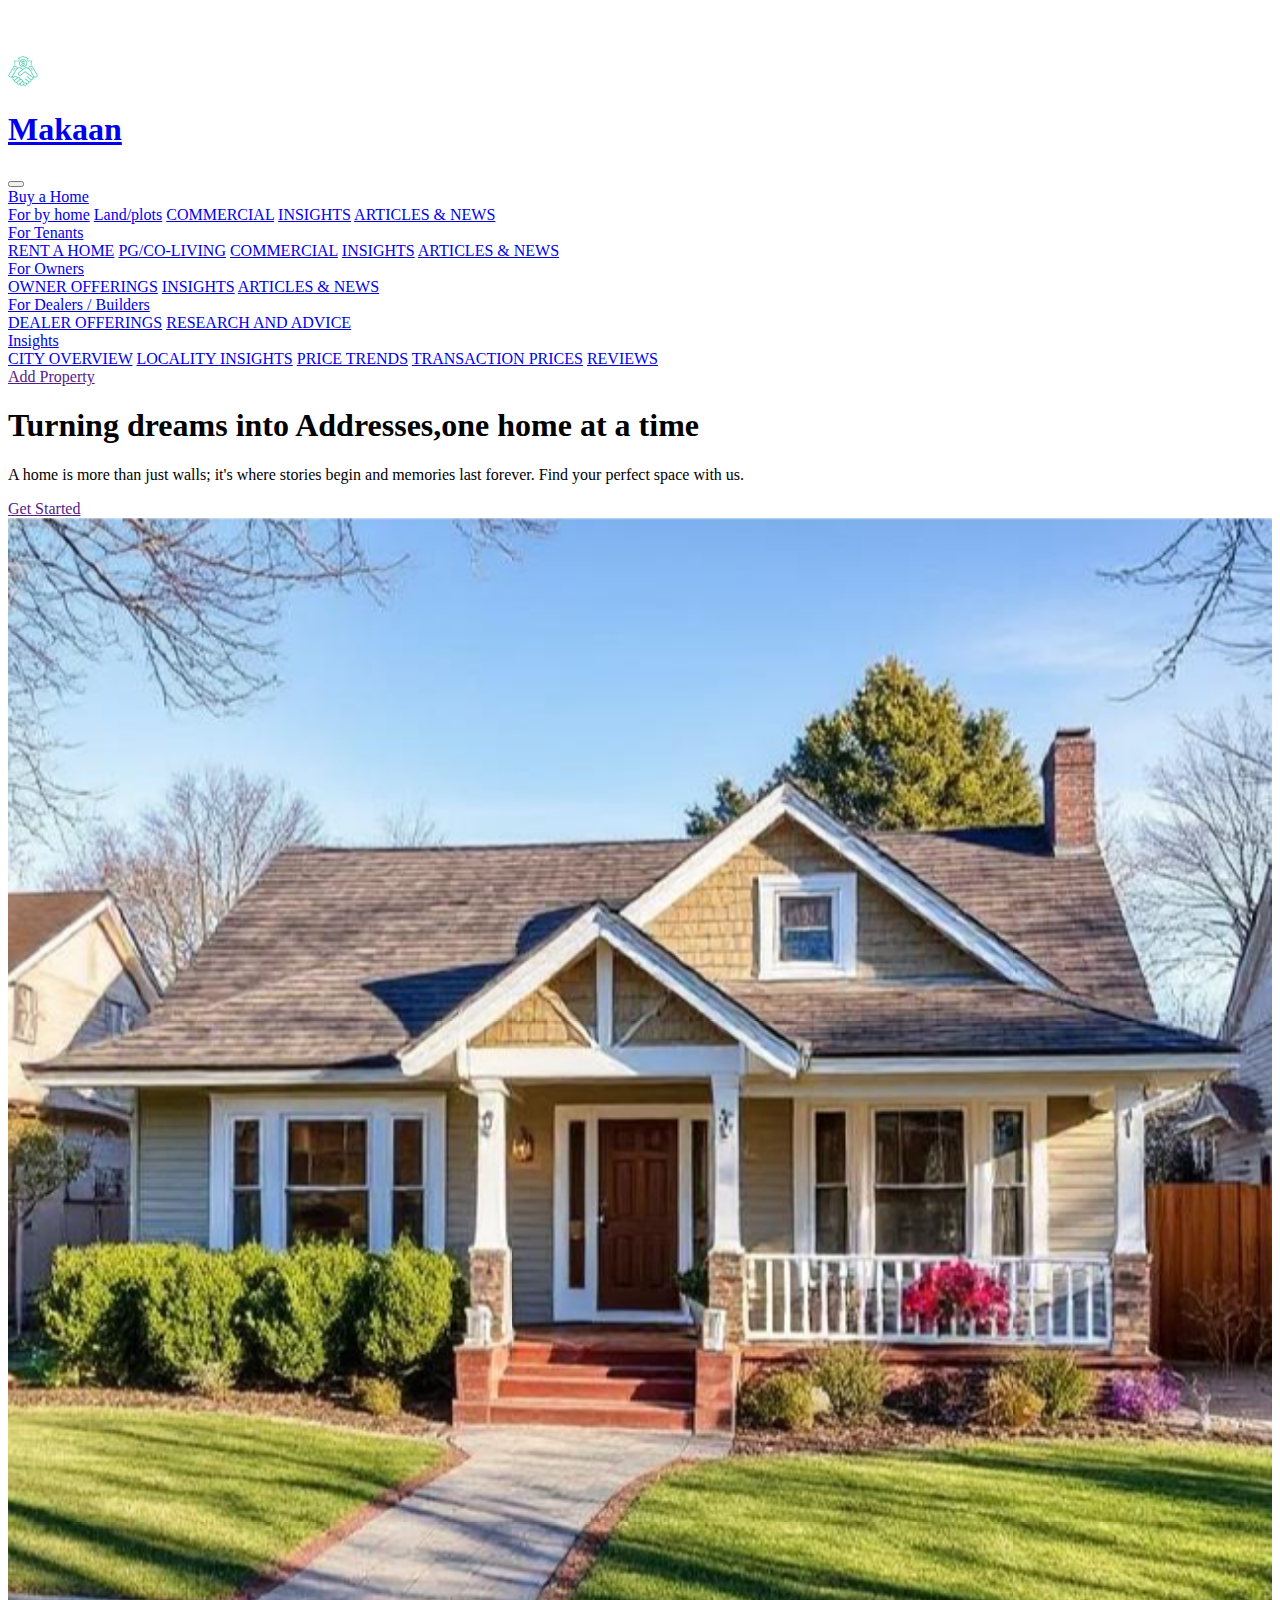
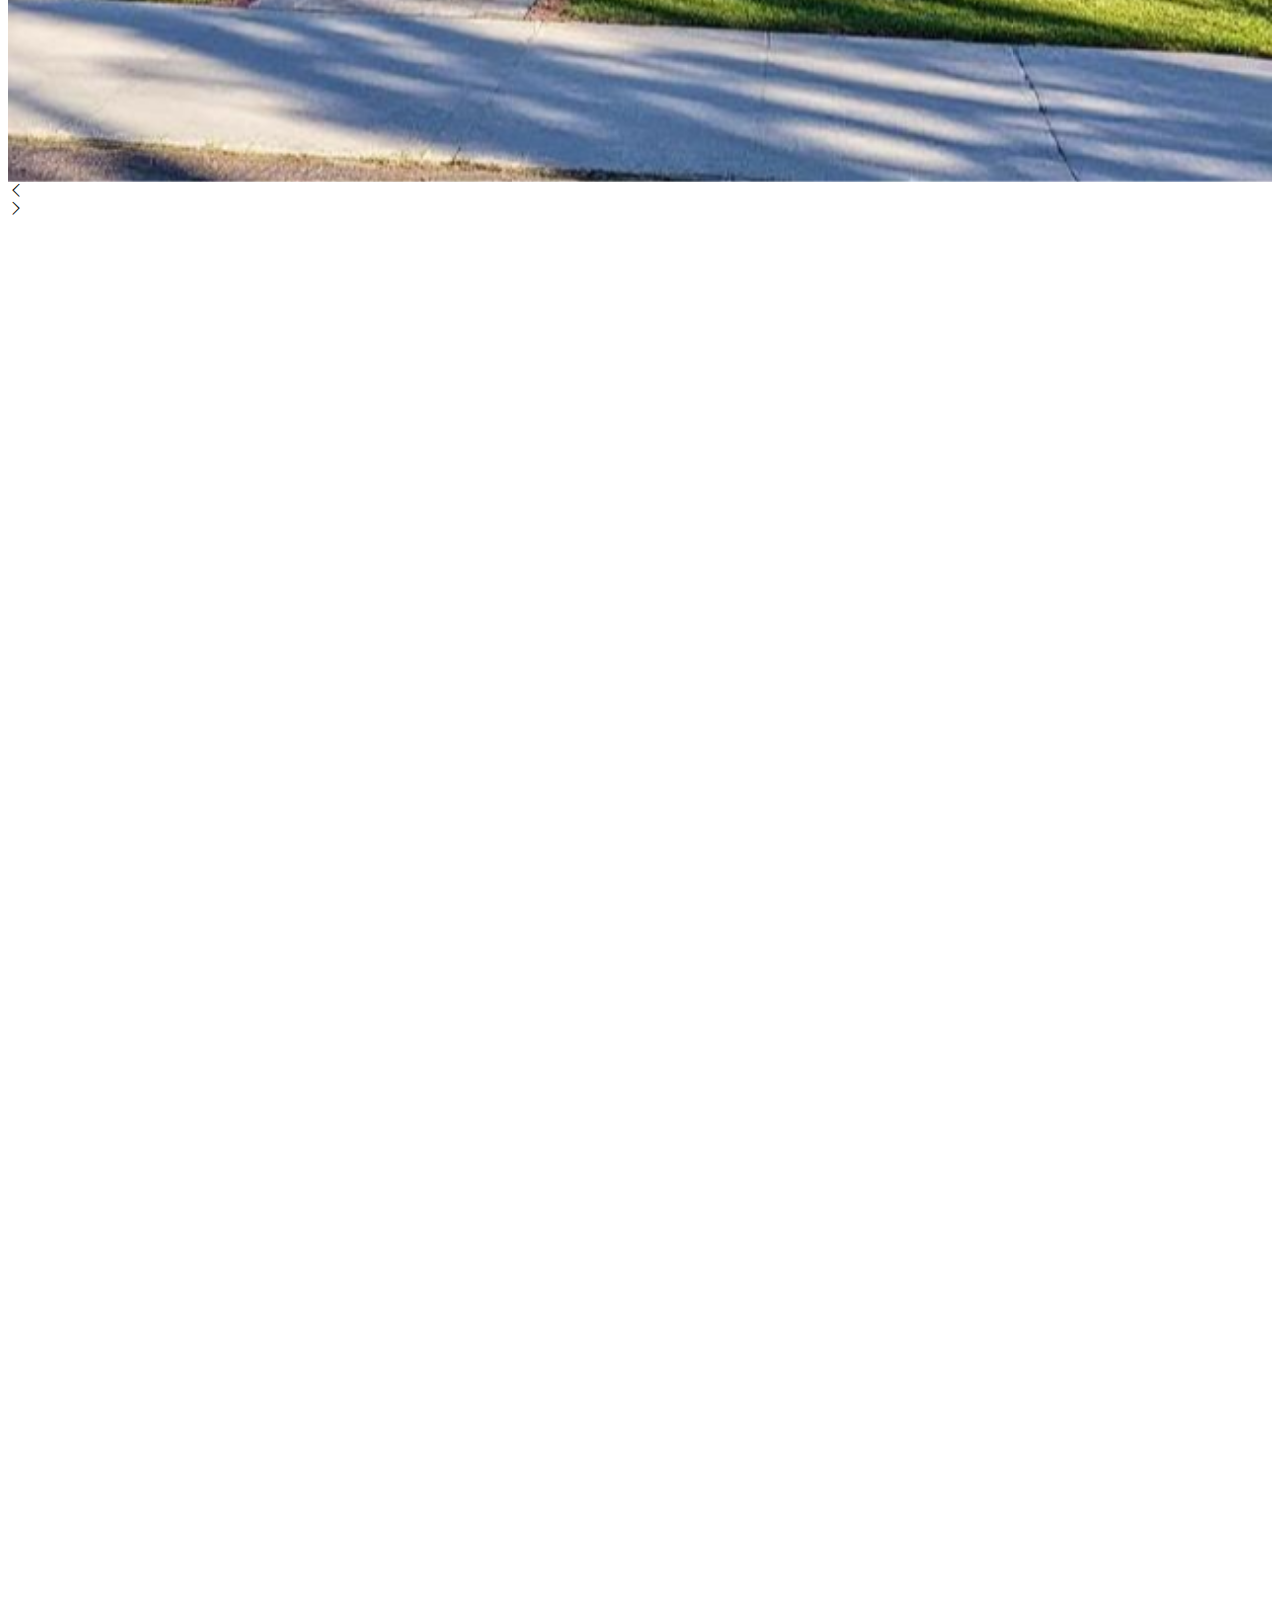
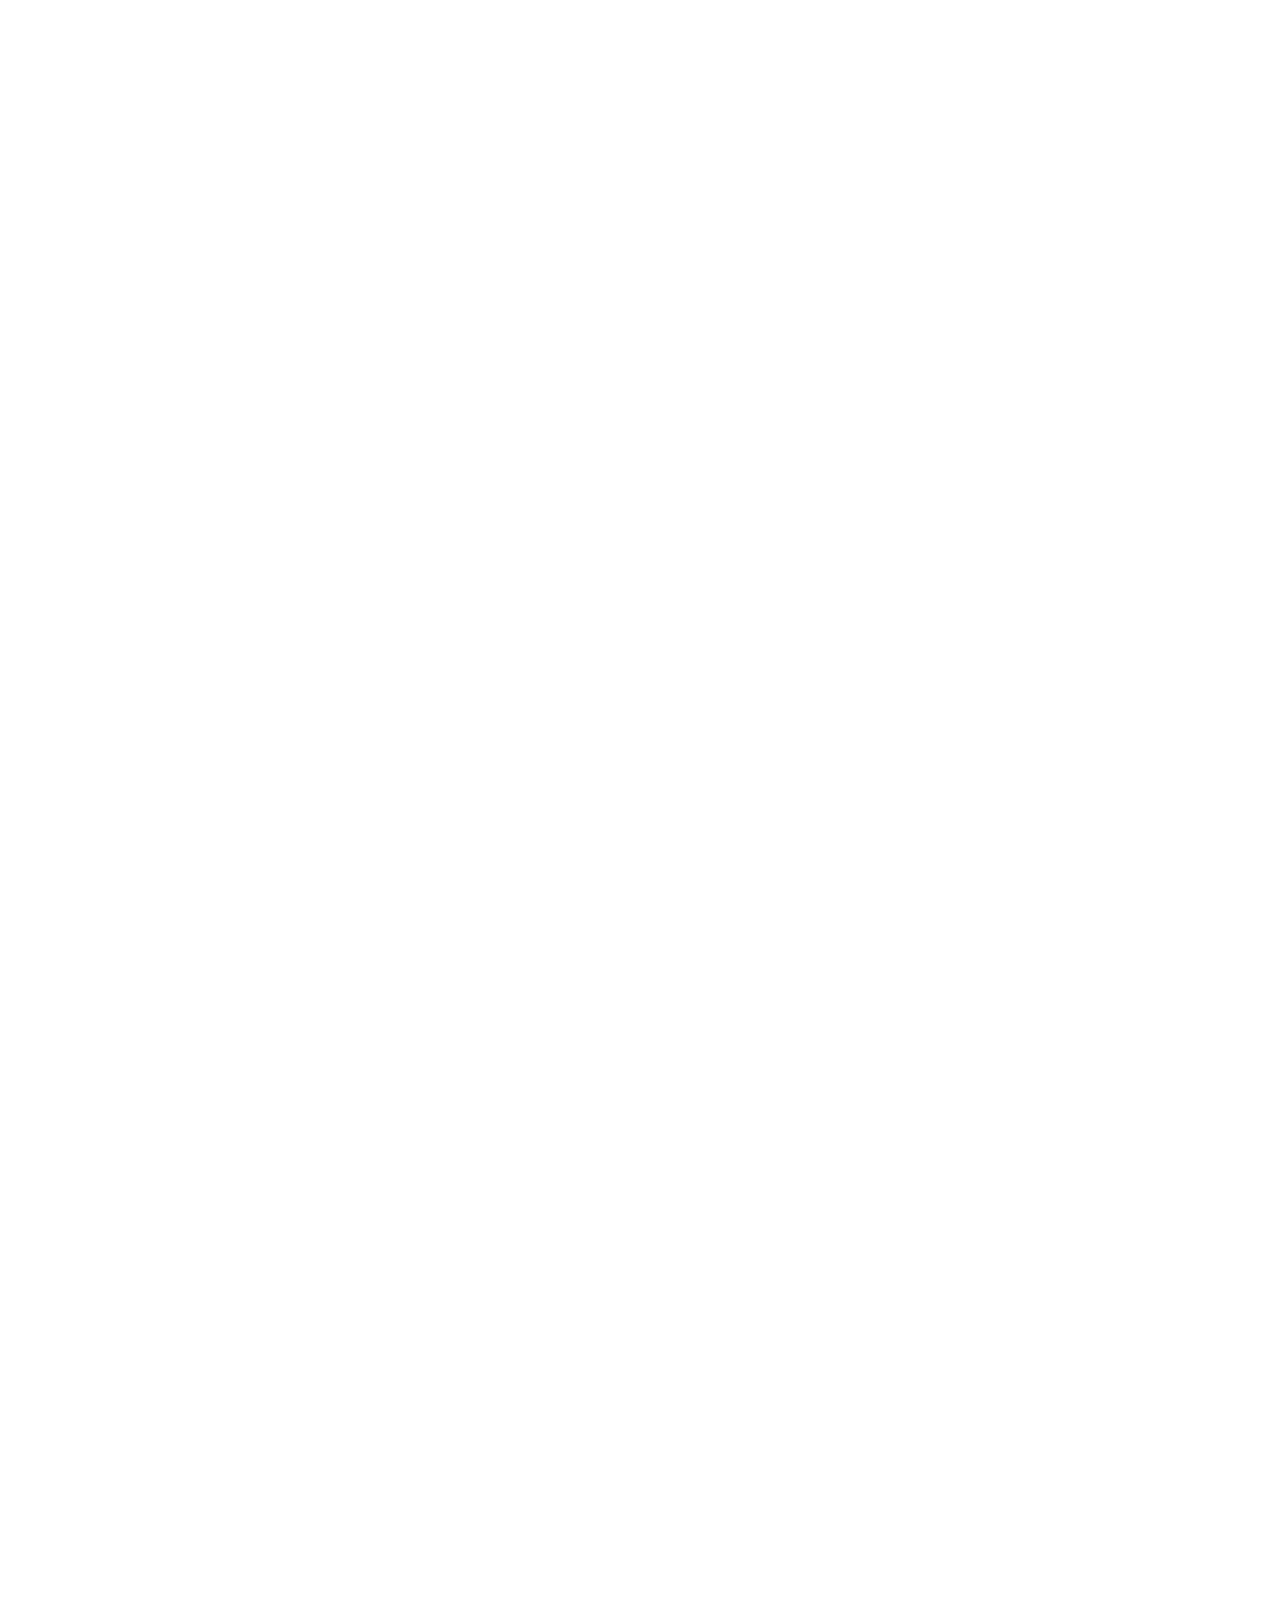
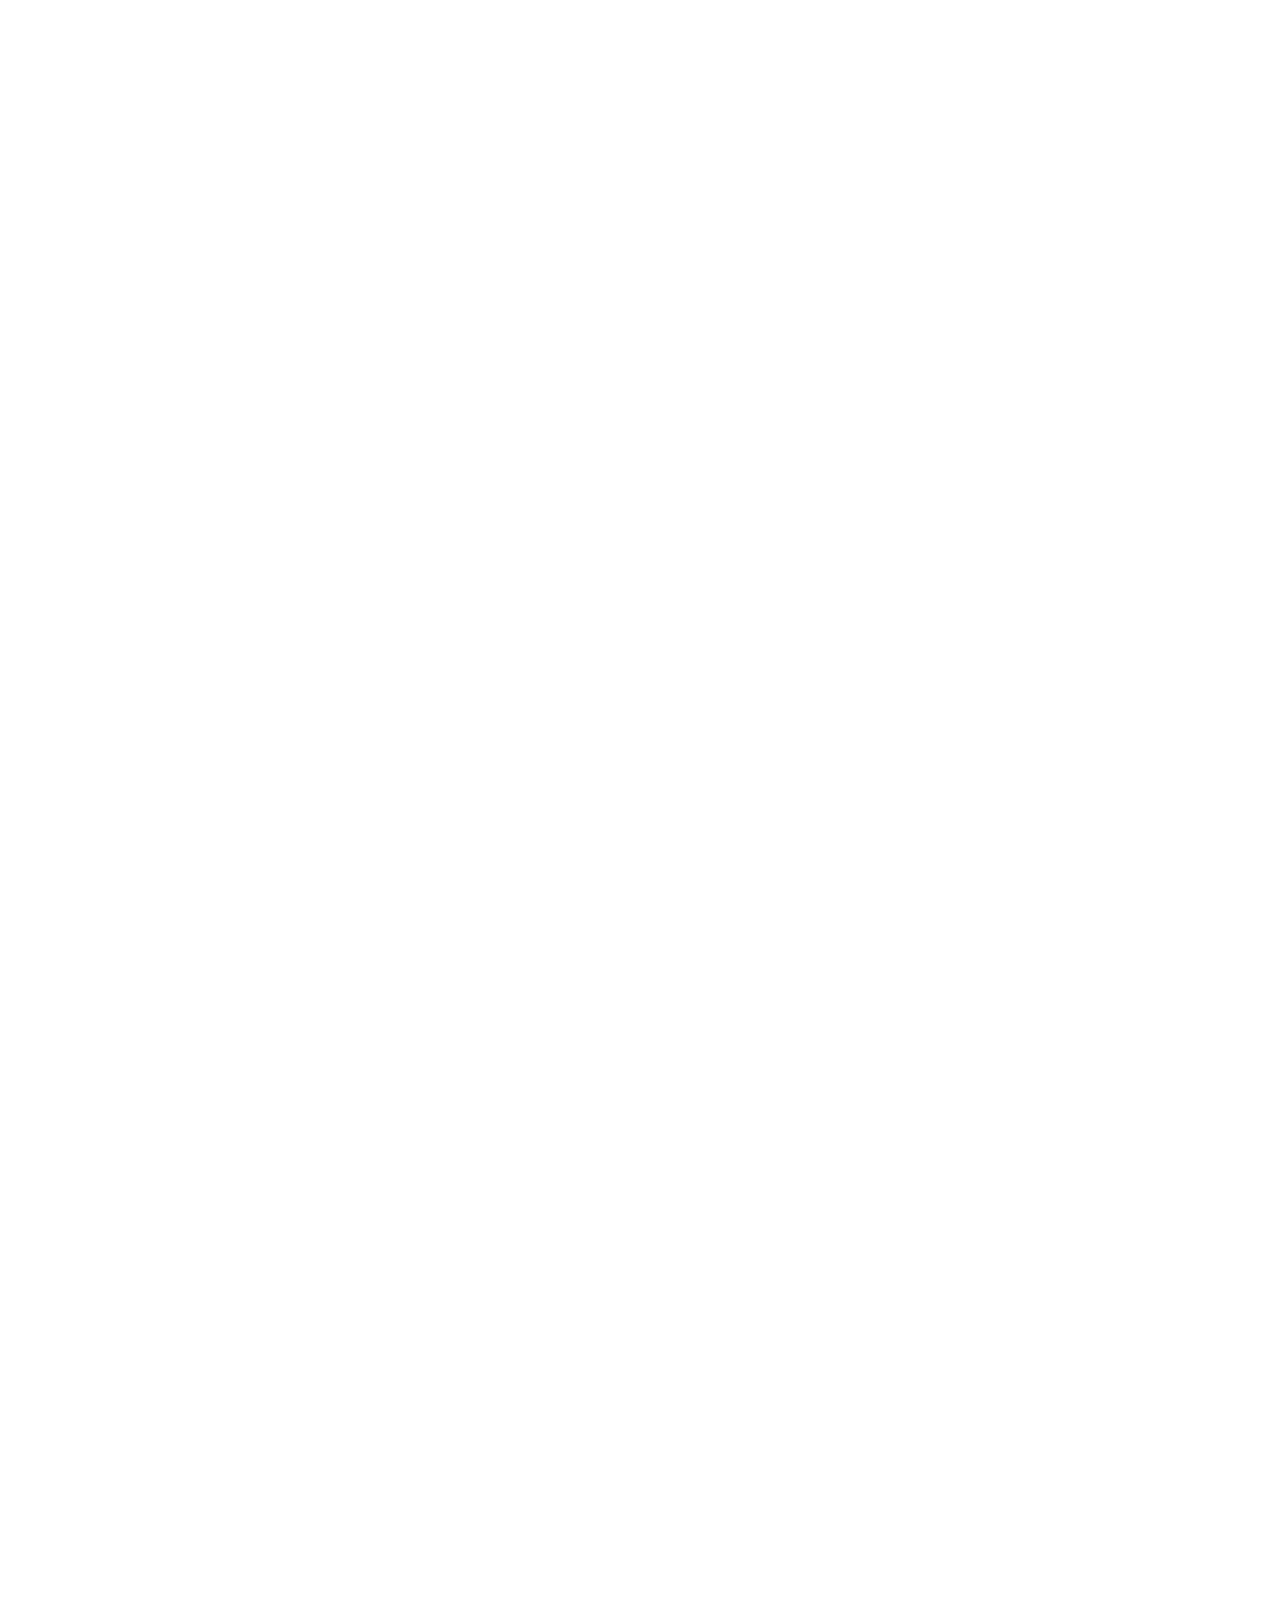
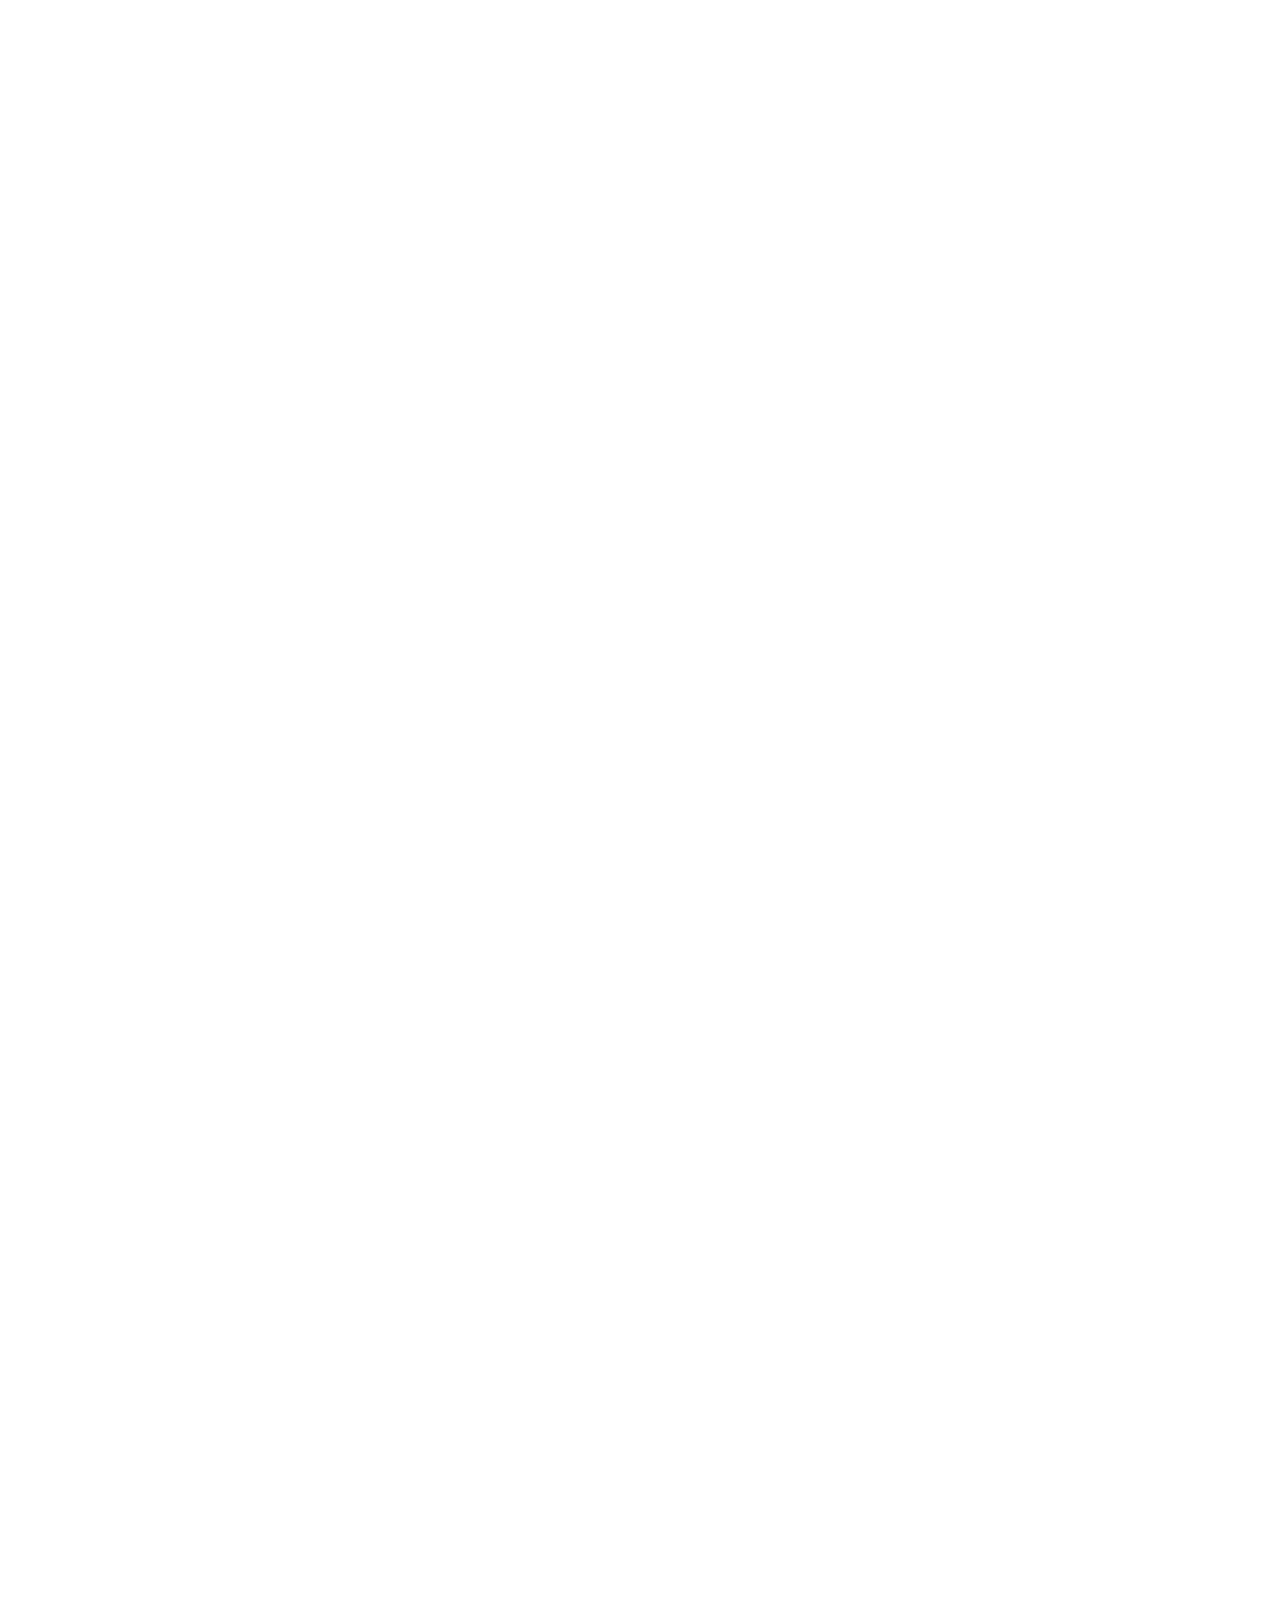
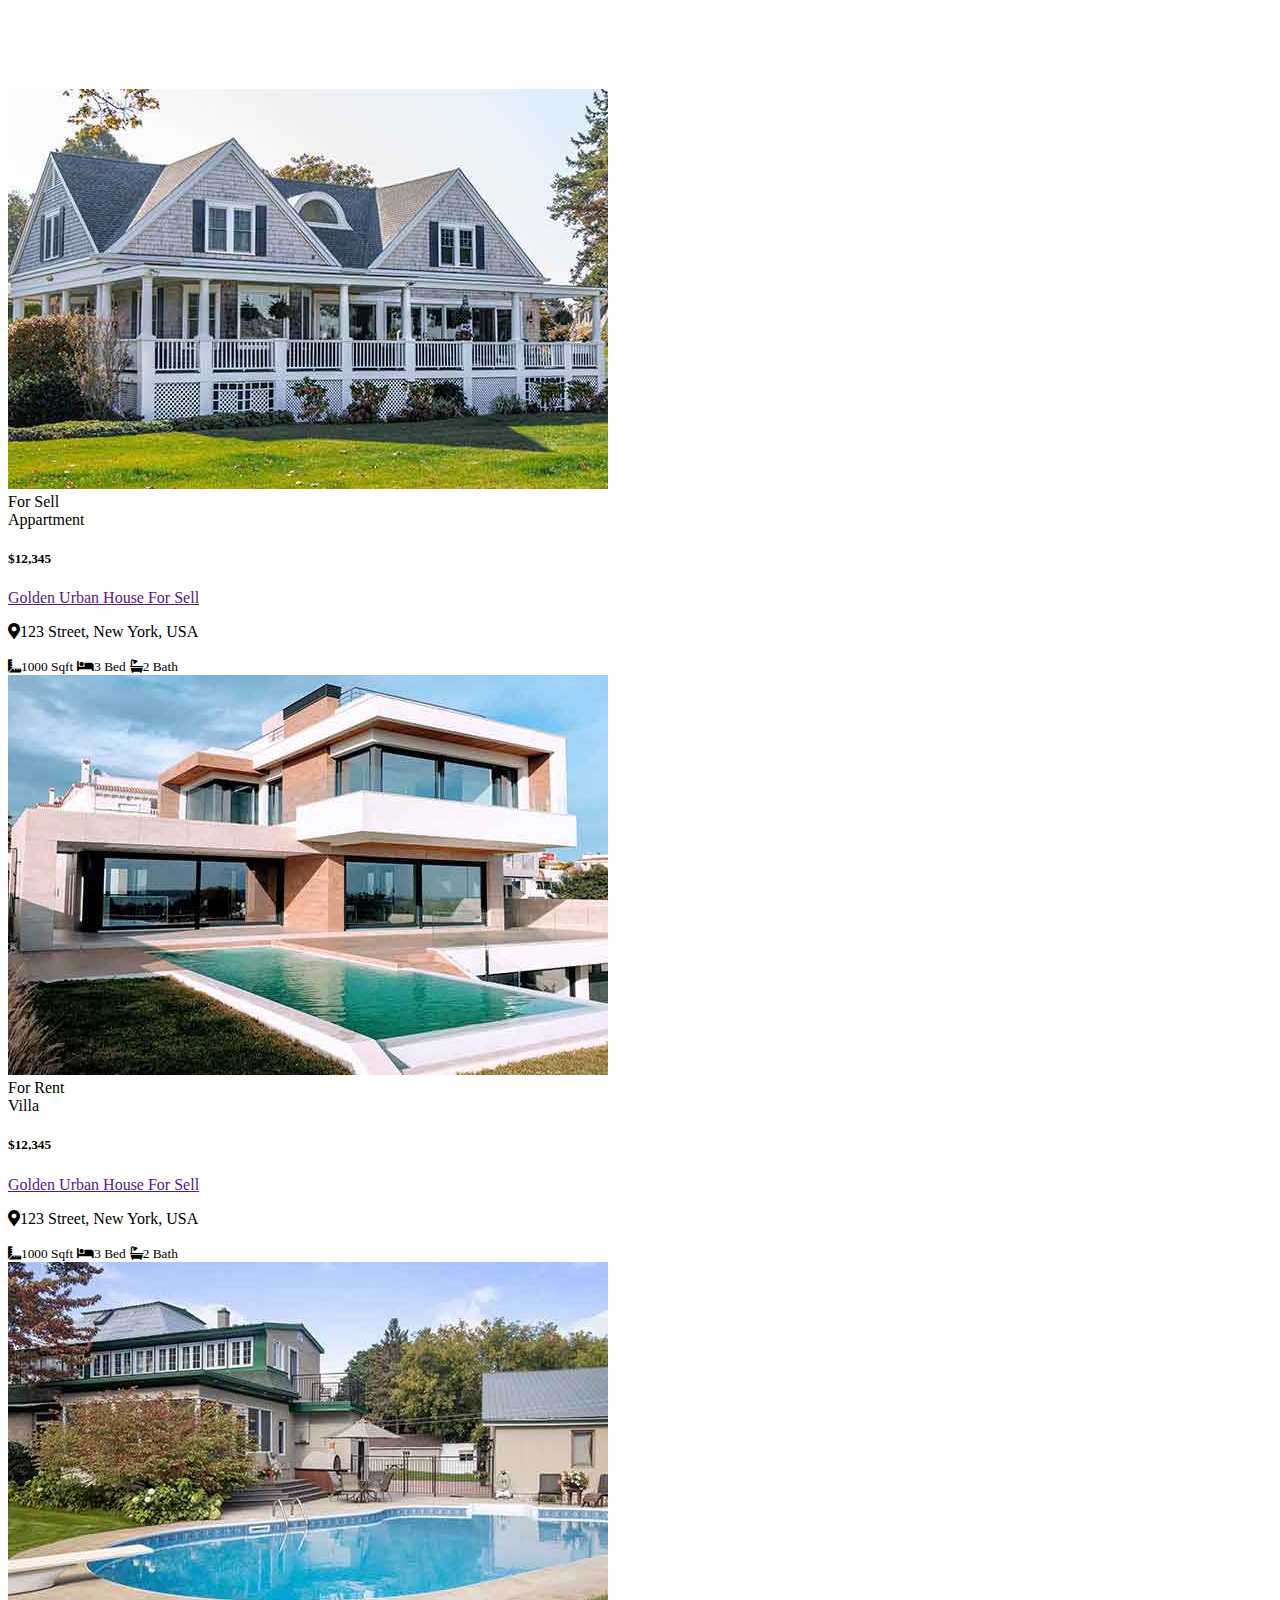
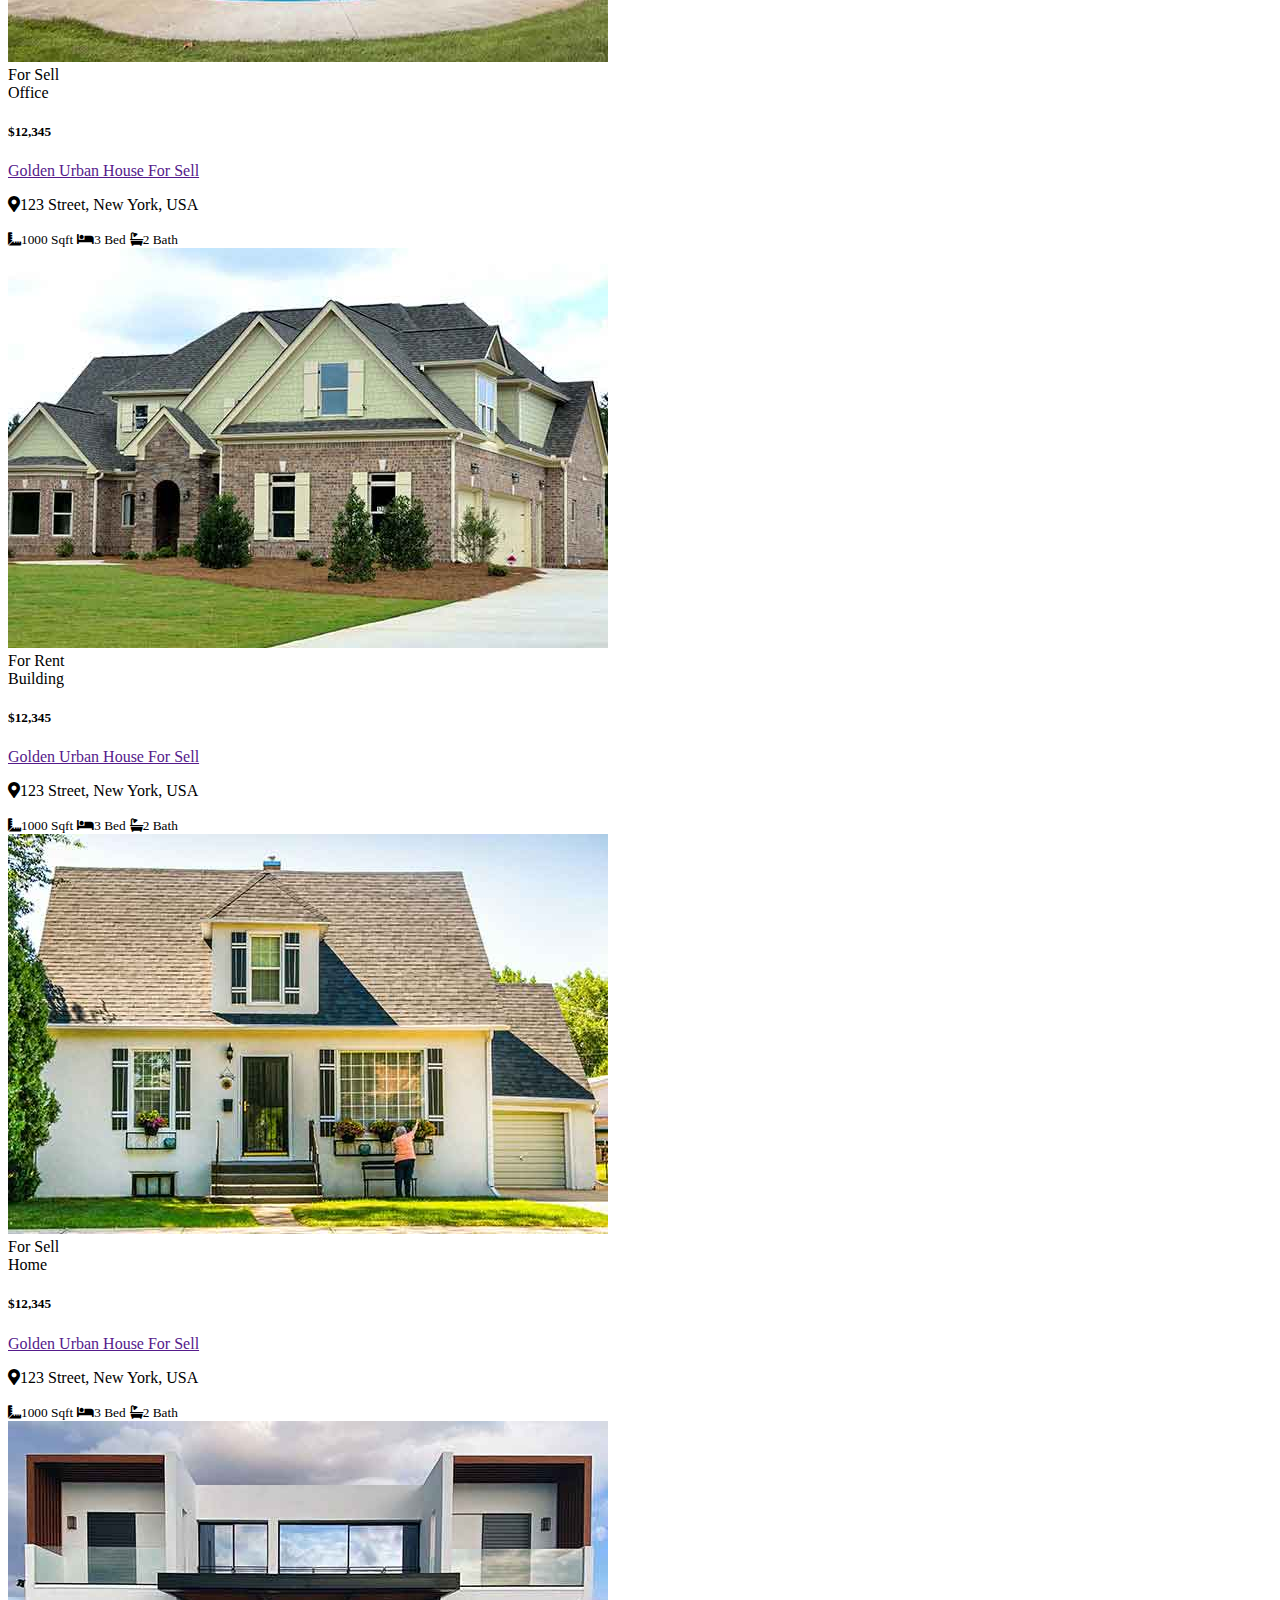
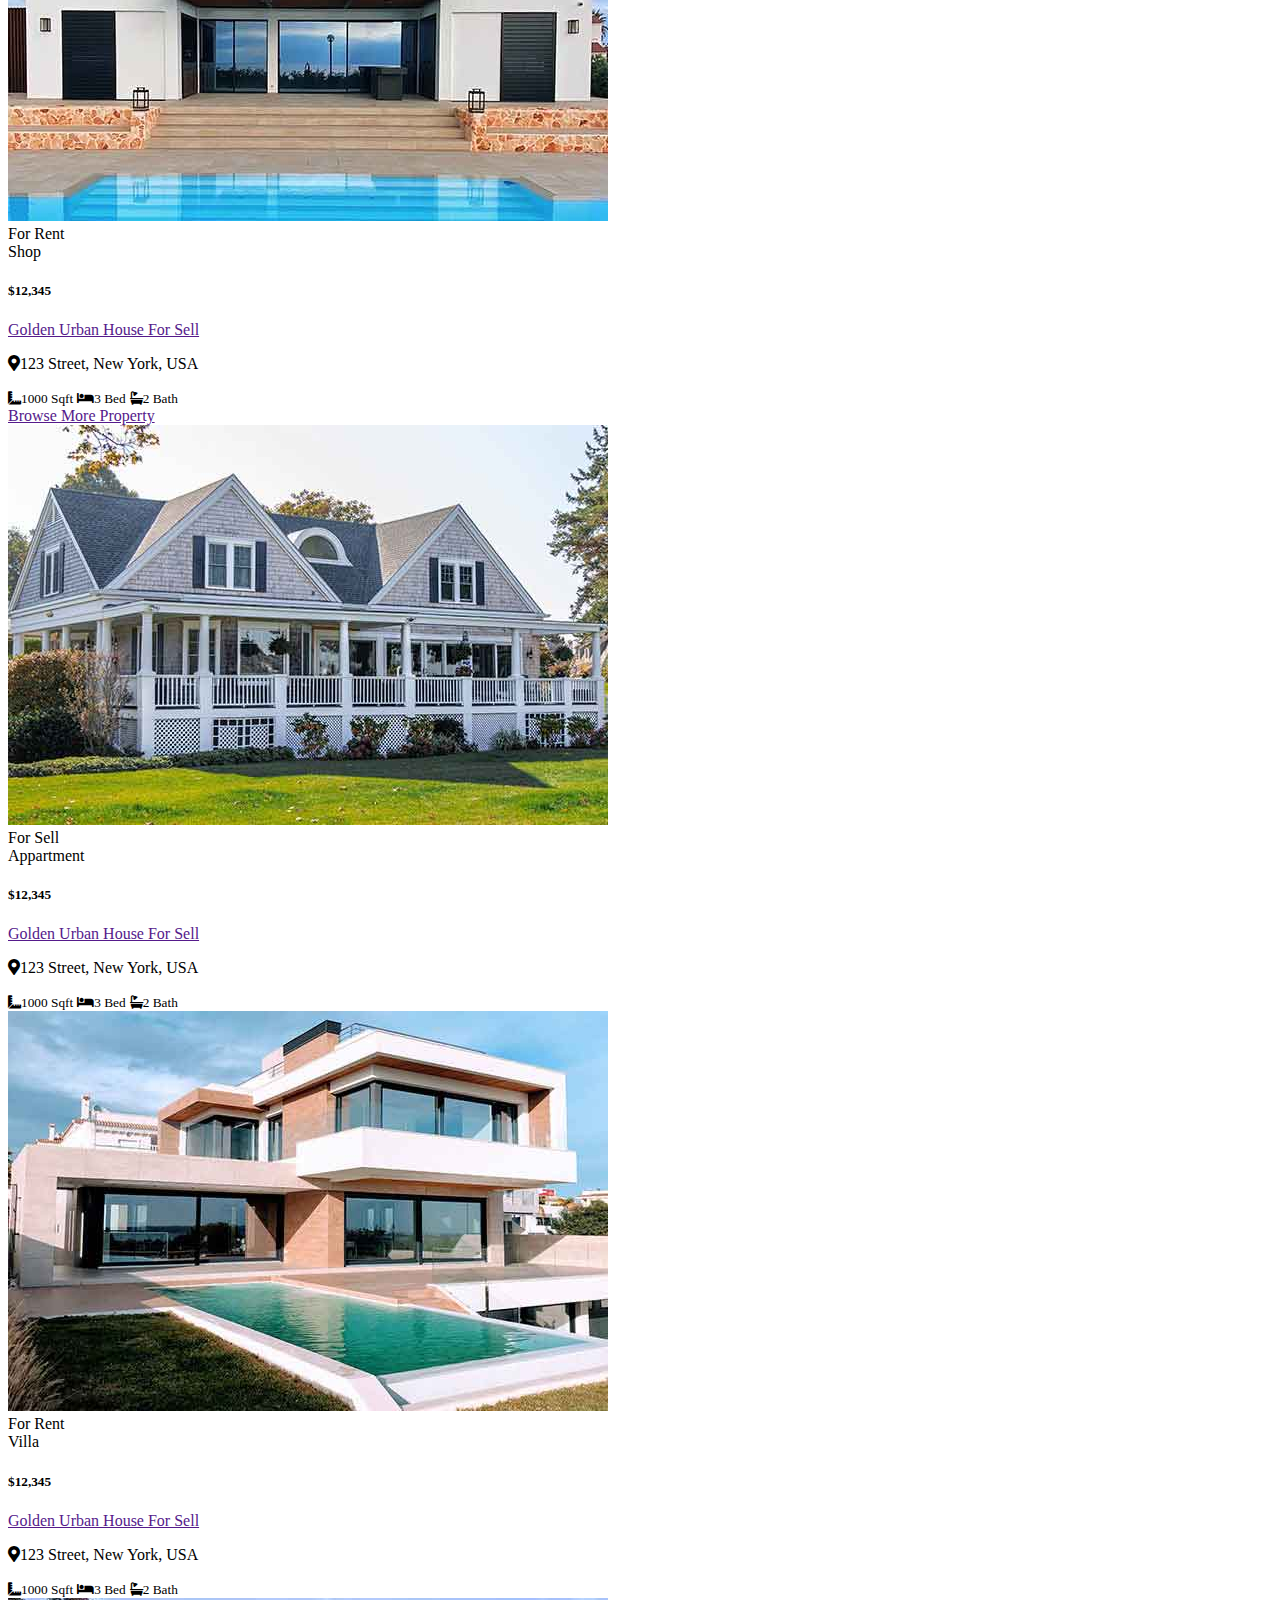
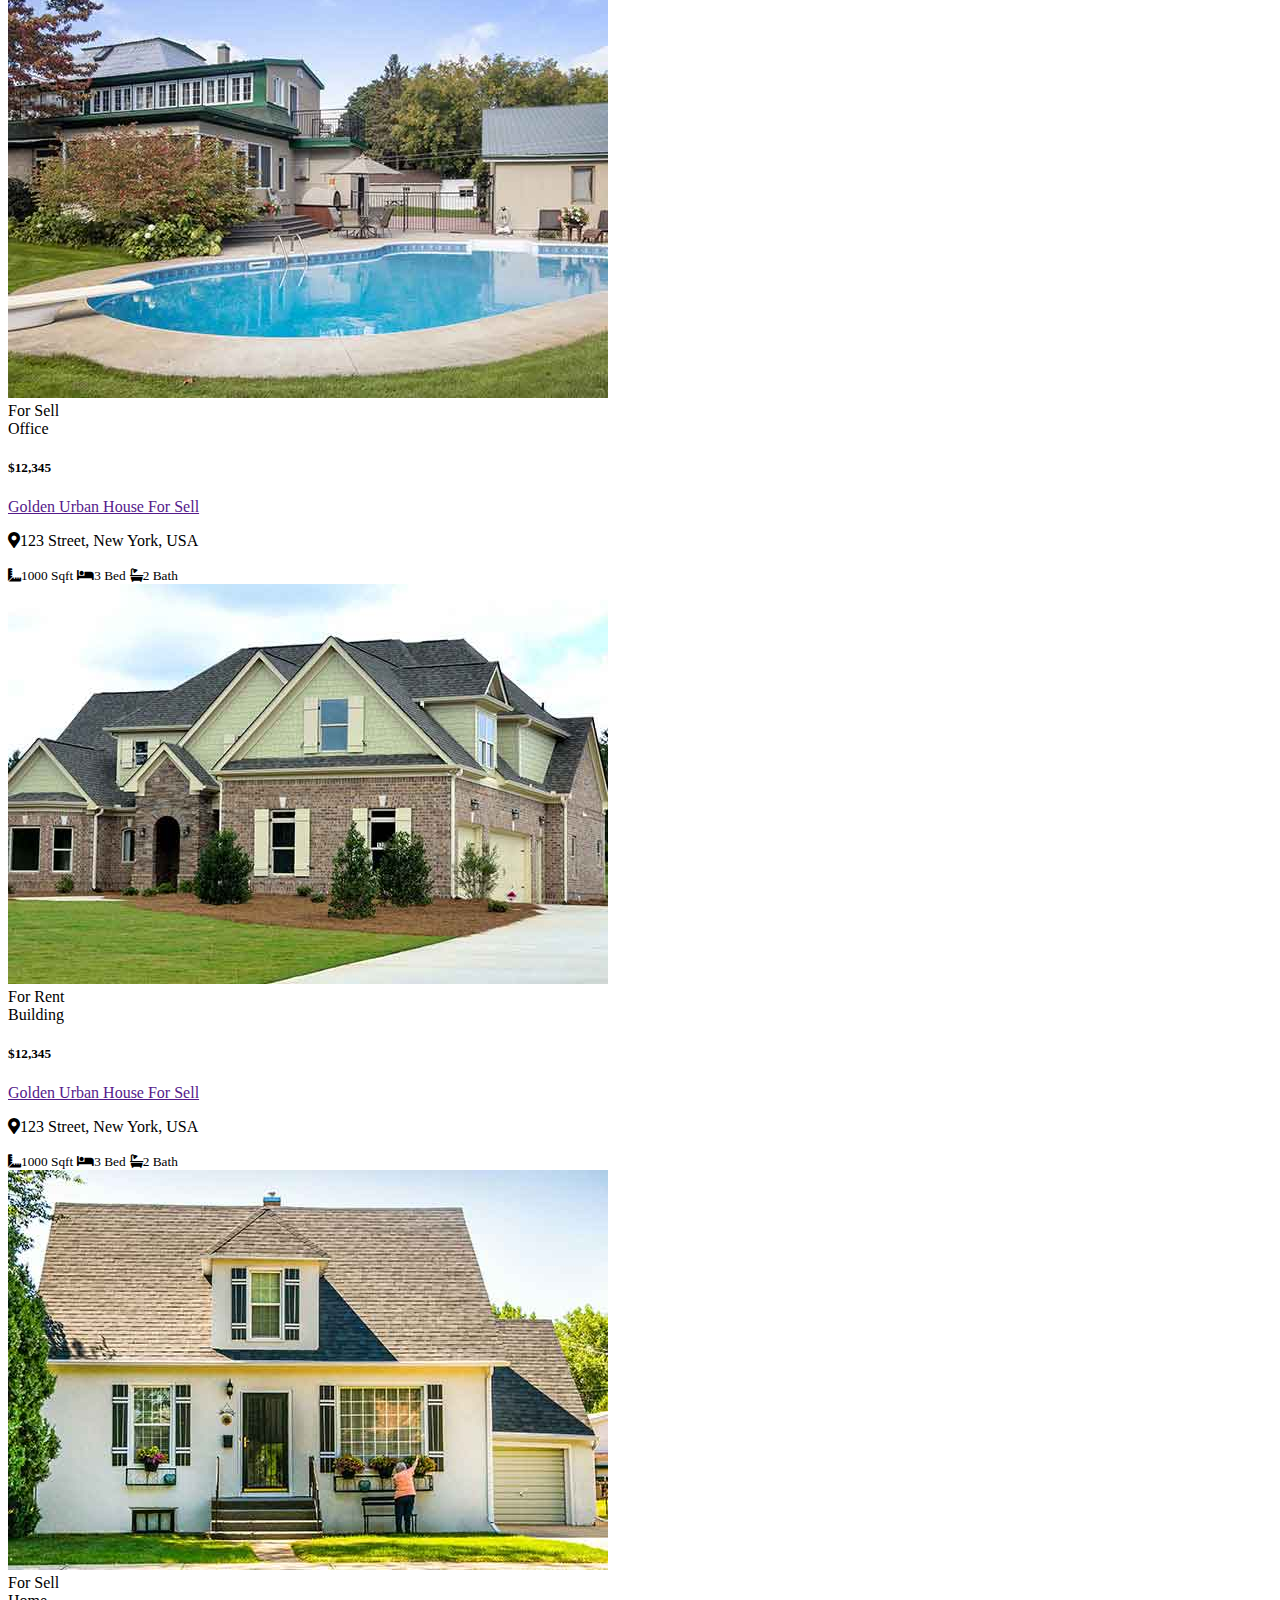
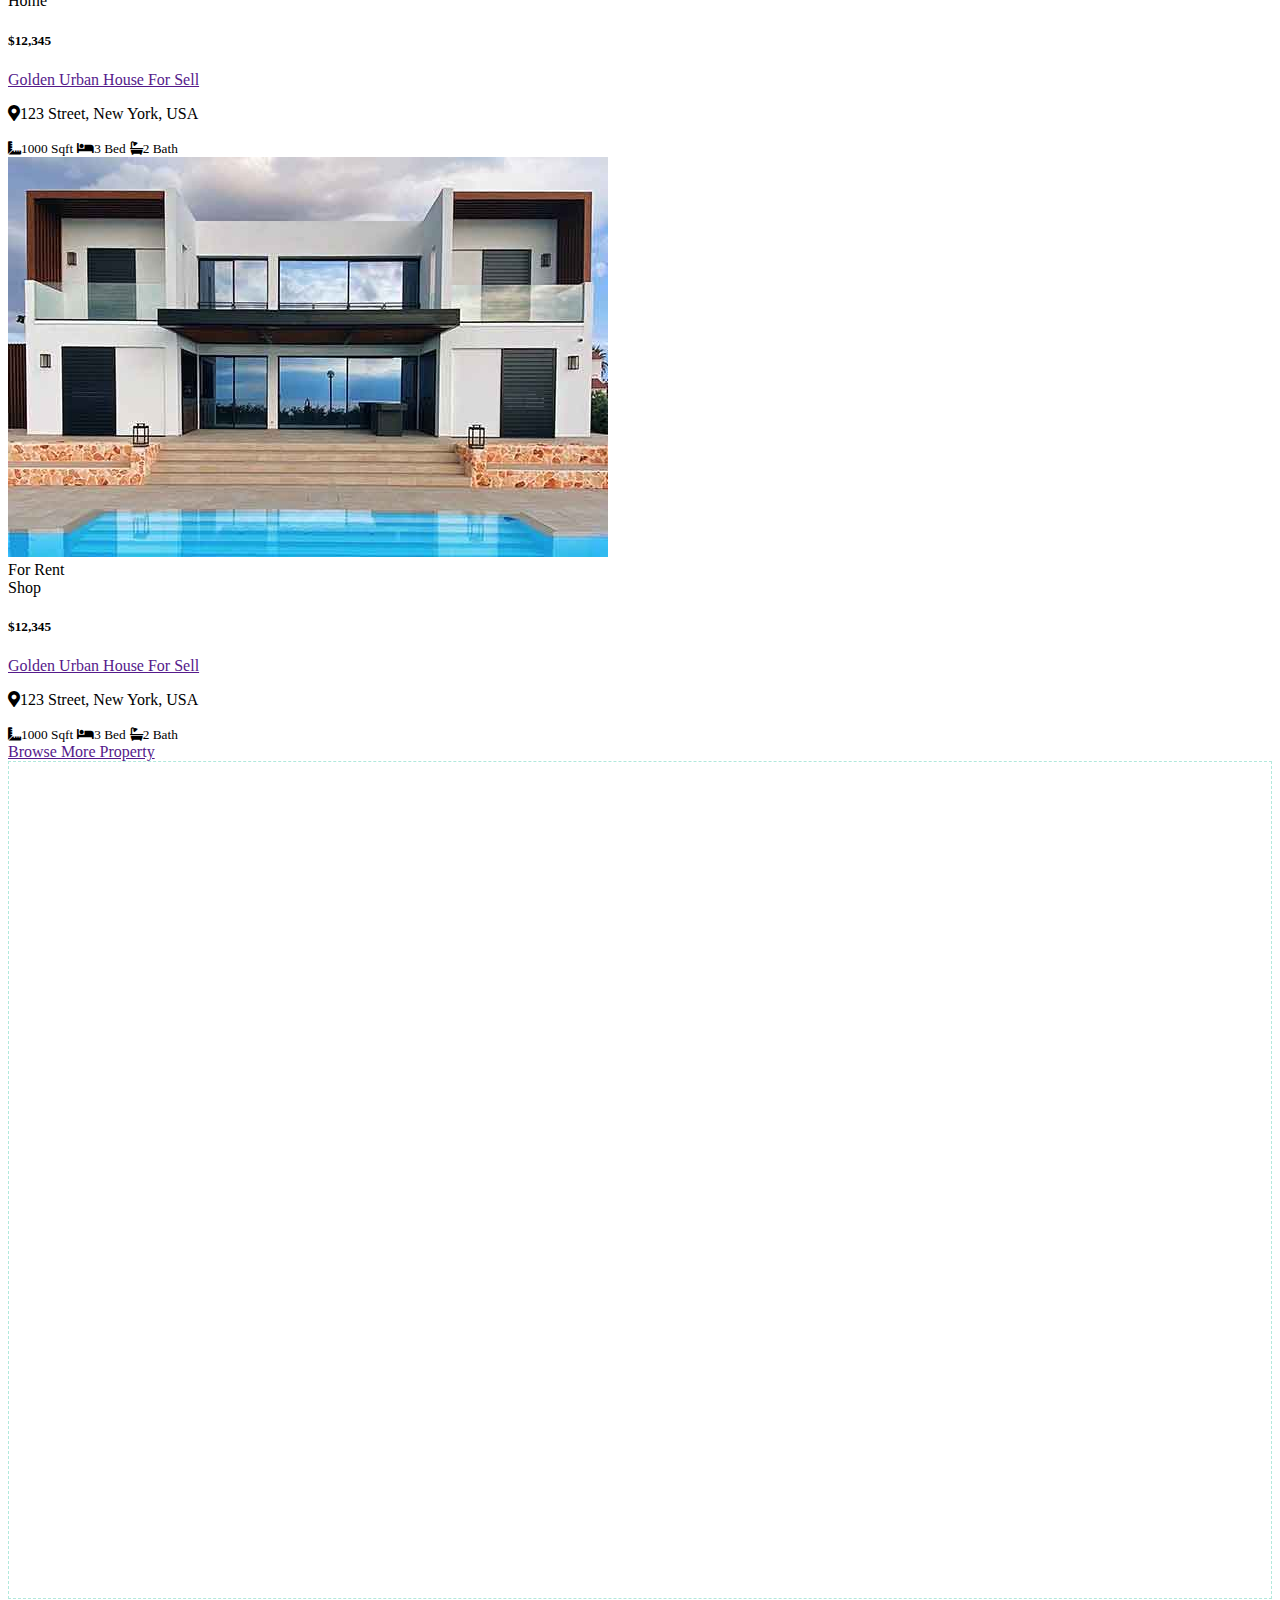
==== index.html @ b6a3bdc8 "commit" ====
<!DOCTYPE html>
<html lang="en">

<head>
    <meta charset="utf-8">
    <title>Makaan - Real Estate HTML Template</title>
    <meta content="width=device-width, initial-scale=1.0" name="viewport">
    <meta content="" name="keywords">
    <meta content="" name="description">

    <!-- Favicon -->
    <link href="img/favicon.ico" rel="icon">

    <!-- Google Web Fonts -->
    <link rel="preconnect" href="https://fonts.googleapis.com">
    <link rel="preconnect" href="https://fonts.gstatic.com" crossorigin>
    <link href="https://fonts.googleapis.com/css2?family=Heebo:wght@400;500;600&family=Inter:wght@700;800&display=swap" rel="stylesheet">
    
    <!-- Icon Font Stylesheet -->
    <link href="https://cdnjs.cloudflare.com/ajax/libs/font-awesome/5.10.0/css/all.min.css" rel="stylesheet">
    <link href="https://cdn.jsdelivr.net/npm/bootstrap-icons@1.4.1/font/bootstrap-icons.css" rel="stylesheet">

    <!-- Libraries Stylesheet -->
    <link href="lib/animate/animate.min.css" rel="stylesheet">
    <link href="lib/owlcarousel/assets/owl.carousel.min.css" rel="stylesheet">

    <!-- Customized Bootstrap Stylesheet -->
    <link href="css/bootstrap.min.css" rel="stylesheet">

    <!-- Template Stylesheet -->
    <link href="css/style.css" rel="stylesheet">
</head>

<body>
    <div class="container-xxl bg-white p-0">
        <!-- Spinner Start -->
        <div id="spinner" class="show bg-white position-fixed translate-middle w-100 vh-100 top-50 start-50 d-flex align-items-center justify-content-center">
            <div class="spinner-border text-primary" style="width: 3rem; height: 3rem;" role="status">
                <span class="sr-only">Loading...</span>
            </div>
        </div>
        <!-- Spinner End -->


        <!-- Navbar Start -->
        <div class="container-fluid nav-bar bg-transparent">
            <nav class="navbar navbar-expand-lg bg-white navbar-light py-0 px-4">
                <a href="index.html" class="navbar-brand d-flex align-items-center text-center">
                    <div class="icon p-2 me-2">
                        <img class="img-fluid" src="img/icon-deal.png" alt="Icon" style="width: 30px; height: 30px;">
                    </div>
                    <h1 class="m-0 text-primary">Makaan</h1>
                </a>
                <button type="button" class="navbar-toggler" data-bs-toggle="collapse" data-bs-target="#navbarCollapse">
                    <span class="navbar-toggler-icon"></span>
                </button>
                <div class="collapse navbar-collapse" id="navbarCollapse">
                    <div class="navbar-nav ms-auto">
                        
                        <div class="nav-item dropdown">
                            <a href="#" class="nav-link dropdown-toggle" data-bs-toggle="dropdown">Buy a Home</a>
                            <div class="dropdown-menu rounded-0 m-0">
                                <a href="property-list.html" class="dropdown-item">For by home</a>
                                <a href="property-type.html" class="dropdown-item">Land/plots</a>
                                <a href="property-agent.html" class="dropdown-item">COMMERCIAL</a>
                                <a href="property-agent.html" class="dropdown-item">INSIGHTS</a>
                                <a href="property-agent.html" class="dropdown-item">ARTICLES & NEWS</a>
                               
                            </div>
                        </div>
                        
                        
                        

                        <div class="nav-item dropdown">
                            <a href="#" class="nav-link dropdown-toggle" data-bs-toggle="dropdown">For Tenants</a>
                            <div class="dropdown-menu rounded-0 m-0">
                                <a href="property-list.html" class="dropdown-item">RENT A HOME</a>
                                <a href="property-type.html" class="dropdown-item">PG/CO-LIVING</a>
                                <a href="property-agent.html" class="dropdown-item">COMMERCIAL</a>
                                <a href="property-agent.html" class="dropdown-item">INSIGHTS</a>
                                <a href="property-agent.html" class="dropdown-item">ARTICLES & NEWS</a>
                               
                            </div>
                        </div>
                       
                        
                        <div class="nav-item dropdown">
                            <a href="#" class="nav-link dropdown-toggle" data-bs-toggle="dropdown">For Owners</a>
                            <div class="dropdown-menu rounded-0 m-0">
                                <a href="Post Property for Free.html" class="dropdown-item">OWNER OFFERINGS</a>
                                <a href="Owner Services.html" class="dropdown-item">INSIGHTS</a>
                                <a href="Makaan.html" class="dropdown-item">ARTICLES & NEWS</a>
                                
                            </div>
                        </div>
                        <div class="nav-item dropdown">
                            <a href="#" class="nav-link dropdown-toggle" data-bs-toggle="dropdown">For Dealers / Builders</a>
                            <div class="dropdown-menu rounded-0 m-0">
                                <a href="testimonial.html" class="dropdown-item">DEALER OFFERINGS</a>
                                <a href="404.html" class="dropdown-item">RESEARCH AND ADVICE</a>
                            </div>
                        </div>
                        <div class="nav-item dropdown">
                            <a href="#" class="nav-link dropdown-toggle" data-bs-toggle="dropdown">Insights</a>
                            <div class="dropdown-menu rounded-0 m-0">
                                <a href="property-list.html" class="dropdown-item">CITY OVERVIEW</a>
                                <a href="property-type.html" class="dropdown-item">LOCALITY INSIGHTS</a>
                                <a href="property-agent.html" class="dropdown-item">PRICE TRENDS</a>
                                <a href="property-agent.html" class="dropdown-item">TRANSACTION PRICES</a>
                                <a href="property-agent.html" class="dropdown-item">REVIEWS</a>
                               
                            </div>
                        </div>
                    </div>
                    <a href="" class="btn btn-primary px-3 d-none d-lg-flex">Add Property</a>
                </div>
            </nav>
        </div>
        <!-- Navbar End -->


        <!-- Header Start -->
        <div class="container-fluid header bg-white p-0">
            <div class="row g-0 align-items-center flex-column-reverse flex-md-row">
                <div class="col-md-6 p-5 mt-lg-5">
                    <h1 class="display-5 animated fadeIn mb-4">Turning dreams into  <span class="text-primary">Addresses</span>,one home at a time</h1>
                    <p class="animated fadeIn mb-4 pb-2">A home is more than just walls; it's where stories begin and memories last forever.
                        Find your perfect space with us.</p>
                    <a href="" class="btn btn-primary py-3 px-5 me-3 animated fadeIn">Get Started</a>
                </div>
                <div class="col-md-6 animated fadeIn">
                    <div class="owl-carousel header-carousel">
                        <div class="owl-carousel-item">
                            <img class="img-fluid" src="img/carousel-1.jpeg" alt="">
                        </div>
                        <div class="owl-carousel-item">
                            <img class="img-fluid" src="img/carousel-2.jpg" alt="">
                        </div>
                    </div>
                </div>
            </div>
        </div>
        <!-- Header End -->


        <!-- Search Start -->
        <div class="container-fluid bg-primary mb-5 wow fadeIn" data-wow-delay="0.1s" style="padding: 35px;">
            <div class="container">
                <div class="row g-2">
                    <div class="col-md-10">
                        <div class="row g-2">
                            <div class="col-md-4">
                                <input type="text" class="form-control border-0 py-3" placeholder="Search Keyword">
                            </div>
                            <div class="col-md-4">
                                <select class="form-select border-0 py-3">
                                    <option selected>Property Type</option>
                                    <option value="1">Property Type 1</option>
                                    <option value="2">Property Type 2</option>
                                    <option value="3">Property Type 3</option>
                                </select>
                            </div>
                            <div class="col-md-4">
                                <select class="form-select border-0 py-3">
                                    <option selected>Location</option>
                                    <option value="1">Location 1</option>
                                    <option value="2">Location 2</option>
                                    <option value="3">Location 3</option>
                                </select>
                            </div>
                        </div>
                    </div>
                    <div class="col-md-2">
                        <button class="btn btn-dark border-0 w-100 py-3">Search</button>
                    </div>
                </div>
            </div>
        </div>
        <!-- Search End -->


        <!-- Category Start -->
        <div class="container-xxl py-5">
            <div class="container">
                <div class="text-center mx-auto mb-5 wow fadeInUp" data-wow-delay="0.1s" style="max-width: 600px;">
                    <h1 class="mb-3">Property Types</h1>
                    <p>Eirmod sed ipsum dolor sit rebum labore magna erat. Tempor ut dolore lorem kasd vero ipsum sit eirmod sit. Ipsum diam justo sed rebum vero dolor duo.</p>
                </div>
                <div class="row g-4">
                    <div class="col-lg-3 col-sm-6 wow fadeInUp" data-wow-delay="0.1s">
                        <a class="cat-item d-block bg-light text-center rounded p-3" href="">
                            <div class="rounded p-4">
                                <div class="icon mb-3">
                                    <img class="img-fluid" src="img/icon-apartment.png" alt="Icon">
                                </div>
                                <h6>Apartment</h6>
                                <span>123 Properties</span>
                            </div>
                        </a>
                    </div>
                    <div class="col-lg-3 col-sm-6 wow fadeInUp" data-wow-delay="0.3s">
                        <a class="cat-item d-block bg-light text-center rounded p-3" href="">
                            <div class="rounded p-4">
                                <div class="icon mb-3">
                                    <img class="img-fluid" src="img/icon-villa.png" alt="Icon">
                                </div>
                                <h6>Villa</h6>
                                <span>123 Properties</span>
                            </div>
                        </a>
                    </div>
                    <div class="col-lg-3 col-sm-6 wow fadeInUp" data-wow-delay="0.5s">
                        <a class="cat-item d-block bg-light text-center rounded p-3" href="">
                            <div class="rounded p-4">
                                <div class="icon mb-3">
                                    <img class="img-fluid" src="img/icon-house.png" alt="Icon">
                                </div>
                                <h6>Home</h6>
                                <span>123 Properties</span>
                            </div>
                        </a>
                    </div>
                    <div class="col-lg-3 col-sm-6 wow fadeInUp" data-wow-delay="0.7s">
                        <a class="cat-item d-block bg-light text-center rounded p-3" href="">
                            <div class="rounded p-4">
                                <div class="icon mb-3">
                                    <img class="img-fluid" src="img/icon-housing.png" alt="Icon">
                                </div>
                                <h6>Office</h6>
                                <span>123 Properties</span>
                            </div>
                        </a>
                    </div>
                    <div class="col-lg-3 col-sm-6 wow fadeInUp" data-wow-delay="0.1s">
                        <a class="cat-item d-block bg-light text-center rounded p-3" href="">
                            <div class="rounded p-4">
                                <div class="icon mb-3">
                                    <img class="img-fluid" src="img/icon-building.png" alt="Icon">
                                </div>
                                <h6>Building</h6>
                                <span>123 Properties</span>
                            </div>
                        </a>
                    </div>
                    <div class="col-lg-3 col-sm-6 wow fadeInUp" data-wow-delay="0.3s">
                        <a class="cat-item d-block bg-light text-center rounded p-3" href="">
                            <div class="rounded p-4">
                                <div class="icon mb-3">
                                    <img class="img-fluid" src="img/icon-neighborhood.png" alt="Icon">
                                </div>
                                <h6>Townhouse</h6>
                                <span>123 Properties</span>
                            </div>
                        </a>
                    </div>
                    <div class="col-lg-3 col-sm-6 wow fadeInUp" data-wow-delay="0.5s">
                        <a class="cat-item d-block bg-light text-center rounded p-3" href="">
                            <div class="rounded p-4">
                                <div class="icon mb-3">
                                    <img class="img-fluid" src="img/icon-condominium.png" alt="Icon">
                                </div>
                                <h6>Shop</h6>
                                <span>123 Properties</span>
                            </div>
                        </a>
                    </div>
                    <div class="col-lg-3 col-sm-6 wow fadeInUp" data-wow-delay="0.7s">
                        <a class="cat-item d-block bg-light text-center rounded p-3" href="">
                            <div class="rounded p-4">
                                <div class="icon mb-3">
                                    <img class="img-fluid" src="img/icon-luxury.png" alt="Icon">
                                </div>
                                <h6>Garage</h6>
                                <span>123 Properties</span>
                            </div>
                        </a>
                    </div>
                </div>
            </div>
        </div>
        <!-- Category End -->


        <!-- About Start -->
        <div class="container-xxl py-5">
            <div class="container">
                <div class="row g-5 align-items-center">
                    <div class="col-lg-6 wow fadeIn" data-wow-delay="0.1s">
                        <div class="about-img position-relative overflow-hidden p-5 pe-0">
                            <img class="img-fluid w-100" src="img/about.jpg">
                        </div>
                    </div>
                    <div class="col-lg-6 wow fadeIn" data-wow-delay="0.5s">
                        <h1 class="mb-4">#1 Place To Find The Perfect Property</h1>
                        <p class="mb-4">Tempor erat elitr rebum at clita. Diam dolor diam ipsum sit. Aliqu diam amet diam et eos. Clita erat ipsum et lorem et sit, sed stet lorem sit clita duo justo magna dolore erat amet</p>
                        <p><i class="fa fa-check text-primary me-3"></i>Tempor erat elitr rebum at clita</p>
                        <p><i class="fa fa-check text-primary me-3"></i>Aliqu diam amet diam et eos</p>
                        <p><i class="fa fa-check text-primary me-3"></i>Clita duo justo magna dolore erat amet</p>
                        <a class="btn btn-primary py-3 px-5 mt-3" href="">Read More</a>
                    </div>
                </div>
            </div>
        </div>
        <!-- About End -->


        <!-- Property List Start -->
        <div class="container-xxl py-5">
            <div class="container">
                <div class="row g-0 gx-5 align-items-end">
                    <div class="col-lg-6">
                        <div class="text-start mx-auto mb-5 wow slideInLeft" data-wow-delay="0.1s">
                            <h1 class="mb-3">Property Listing</h1>
                            <p>Eirmod sed ipsum dolor sit rebum labore magna erat. Tempor ut dolore lorem kasd vero ipsum sit eirmod sit diam justo sed rebum.</p>
                        </div>
                    </div>
                    <div class="col-lg-6 text-start text-lg-end wow slideInRight" data-wow-delay="0.1s">
                        <ul class="nav nav-pills d-inline-flex justify-content-end mb-5">
                            <li class="nav-item me-2">
                                <a class="btn btn-outline-primary active" data-bs-toggle="pill" href="#tab-1">Featured</a>
                            </li>
                            <li class="nav-item me-2">
                                <a class="btn btn-outline-primary" data-bs-toggle="pill" href="#tab-2">For Sell</a>
                            </li>
                            <li class="nav-item me-0">
                                <a class="btn btn-outline-primary" data-bs-toggle="pill" href="#tab-3">For Rent</a>
                            </li>
                        </ul>
                    </div>
                </div>
                <div class="tab-content">
                    <div id="tab-1" class="tab-pane fade show p-0 active">
                        <div class="row g-4">
                            <div class="col-lg-4 col-md-6 wow fadeInUp" data-wow-delay="0.1s">
                                <div class="property-item rounded overflow-hidden">
                                    <div class="position-relative overflow-hidden">
                                        <a href=""><img class="img-fluid" src="img/property-1.jpg" alt=""></a>
                                        <div class="bg-primary rounded text-white position-absolute start-0 top-0 m-4 py-1 px-3">For Sell</div>
                                        <div class="bg-white rounded-top text-primary position-absolute start-0 bottom-0 mx-4 pt-1 px-3">Appartment</div>
                                    </div>
                                    <div class="p-4 pb-0">
                                        <h5 class="text-primary mb-3">$12,345</h5>
                                        <a class="d-block h5 mb-2" href="">Golden Urban House For Sell</a>
                                        <p><i class="fa fa-map-marker-alt text-primary me-2"></i>123 Street, New York, USA</p>
                                    </div>
                                    <div class="d-flex border-top">
                                        <small class="flex-fill text-center border-end py-2"><i class="fa fa-ruler-combined text-primary me-2"></i>1000 Sqft</small>
                                        <small class="flex-fill text-center border-end py-2"><i class="fa fa-bed text-primary me-2"></i>3 Bed</small>
                                        <small class="flex-fill text-center py-2"><i class="fa fa-bath text-primary me-2"></i>2 Bath</small>
                                    </div>
                                </div>
                            </div>
                            <div class="col-lg-4 col-md-6 wow fadeInUp" data-wow-delay="0.3s">
                                <div class="property-item rounded overflow-hidden">
                                    <div class="position-relative overflow-hidden">
                                        <a href=""><img class="img-fluid" src="img/property-2.jpg" alt=""></a>
                                        <div class="bg-primary rounded text-white position-absolute start-0 top-0 m-4 py-1 px-3">For Rent</div>
                                        <div class="bg-white rounded-top text-primary position-absolute start-0 bottom-0 mx-4 pt-1 px-3">Villa</div>
                                    </div>
                                    <div class="p-4 pb-0">
                                        <h5 class="text-primary mb-3">$12,345</h5>
                                        <a class="d-block h5 mb-2" href="">Golden Urban House For Sell</a>
                                        <p><i class="fa fa-map-marker-alt text-primary me-2"></i>123 Street, New York, USA</p>
                                    </div>
                                    <div class="d-flex border-top">
                                        <small class="flex-fill text-center border-end py-2"><i class="fa fa-ruler-combined text-primary me-2"></i>1000 Sqft</small>
                                        <small class="flex-fill text-center border-end py-2"><i class="fa fa-bed text-primary me-2"></i>3 Bed</small>
                                        <small class="flex-fill text-center py-2"><i class="fa fa-bath text-primary me-2"></i>2 Bath</small>
                                    </div>
                                </div>
                            </div>
                            <div class="col-lg-4 col-md-6 wow fadeInUp" data-wow-delay="0.5s">
                                <div class="property-item rounded overflow-hidden">
                                    <div class="position-relative overflow-hidden">
                                        <a href=""><img class="img-fluid" src="img/property-3.jpg" alt=""></a>
                                        <div class="bg-primary rounded text-white position-absolute start-0 top-0 m-4 py-1 px-3">For Sell</div>
                                        <div class="bg-white rounded-top text-primary position-absolute start-0 bottom-0 mx-4 pt-1 px-3">Office</div>
                                    </div>
                                    <div class="p-4 pb-0">
                                        <h5 class="text-primary mb-3">$12,345</h5>
                                        <a class="d-block h5 mb-2" href="">Golden Urban House For Sell</a>
                                        <p><i class="fa fa-map-marker-alt text-primary me-2"></i>123 Street, New York, USA</p>
                                    </div>
                                    <div class="d-flex border-top">
                                        <small class="flex-fill text-center border-end py-2"><i class="fa fa-ruler-combined text-primary me-2"></i>1000 Sqft</small>
                                        <small class="flex-fill text-center border-end py-2"><i class="fa fa-bed text-primary me-2"></i>3 Bed</small>
                                        <small class="flex-fill text-center py-2"><i class="fa fa-bath text-primary me-2"></i>2 Bath</small>
                                    </div>
                                </div>
                            </div>
                            <div class="col-lg-4 col-md-6 wow fadeInUp" data-wow-delay="0.1s">
                                <div class="property-item rounded overflow-hidden">
                                    <div class="position-relative overflow-hidden">
                                        <a href=""><img class="img-fluid" src="img/property-4.jpg" alt=""></a>
                                        <div class="bg-primary rounded text-white position-absolute start-0 top-0 m-4 py-1 px-3">For Rent</div>
                                        <div class="bg-white rounded-top text-primary position-absolute start-0 bottom-0 mx-4 pt-1 px-3">Building</div>
                                    </div>
                                    <div class="p-4 pb-0">
                                        <h5 class="text-primary mb-3">$12,345</h5>
                                        <a class="d-block h5 mb-2" href="">Golden Urban House For Sell</a>
                                        <p><i class="fa fa-map-marker-alt text-primary me-2"></i>123 Street, New York, USA</p>
                                    </div>
                                    <div class="d-flex border-top">
                                        <small class="flex-fill text-center border-end py-2"><i class="fa fa-ruler-combined text-primary me-2"></i>1000 Sqft</small>
                                        <small class="flex-fill text-center border-end py-2"><i class="fa fa-bed text-primary me-2"></i>3 Bed</small>
                                        <small class="flex-fill text-center py-2"><i class="fa fa-bath text-primary me-2"></i>2 Bath</small>
                                    </div>
                                </div>
                            </div>
                            <div class="col-lg-4 col-md-6 wow fadeInUp" data-wow-delay="0.3s">
                                <div class="property-item rounded overflow-hidden">
                                    <div class="position-relative overflow-hidden">
                                        <a href=""><img class="img-fluid" src="img/property-5.jpg" alt=""></a>
                                        <div class="bg-primary rounded text-white position-absolute start-0 top-0 m-4 py-1 px-3">For Sell</div>
                                        <div class="bg-white rounded-top text-primary position-absolute start-0 bottom-0 mx-4 pt-1 px-3">Home</div>
                                    </div>
                                    <div class="p-4 pb-0">
                                        <h5 class="text-primary mb-3">$12,345</h5>
                                        <a class="d-block h5 mb-2" href="">Golden Urban House For Sell</a>
                                        <p><i class="fa fa-map-marker-alt text-primary me-2"></i>123 Street, New York, USA</p>
                                    </div>
                                    <div class="d-flex border-top">
                                        <small class="flex-fill text-center border-end py-2"><i class="fa fa-ruler-combined text-primary me-2"></i>1000 Sqft</small>
                                        <small class="flex-fill text-center border-end py-2"><i class="fa fa-bed text-primary me-2"></i>3 Bed</small>
                                        <small class="flex-fill text-center py-2"><i class="fa fa-bath text-primary me-2"></i>2 Bath</small>
                                    </div>
                                </div>
                            </div>
                            <div class="col-lg-4 col-md-6 wow fadeInUp" data-wow-delay="0.5s">
                                <div class="property-item rounded overflow-hidden">
                                    <div class="position-relative overflow-hidden">
                                        <a href=""><img class="img-fluid" src="img/property-6.jpg" alt=""></a>
                                        <div class="bg-primary rounded text-white position-absolute start-0 top-0 m-4 py-1 px-3">For Rent</div>
                                        <div class="bg-white rounded-top text-primary position-absolute start-0 bottom-0 mx-4 pt-1 px-3">Shop</div>
                                    </div>
                                    <div class="p-4 pb-0">
                                        <h5 class="text-primary mb-3">$12,345</h5>
                                        <a class="d-block h5 mb-2" href="">Golden Urban House For Sell</a>
                                        <p><i class="fa fa-map-marker-alt text-primary me-2"></i>123 Street, New York, USA</p>
                                    </div>
                                    <div class="d-flex border-top">
                                        <small class="flex-fill text-center border-end py-2"><i class="fa fa-ruler-combined text-primary me-2"></i>1000 Sqft</small>
                                        <small class="flex-fill text-center border-end py-2"><i class="fa fa-bed text-primary me-2"></i>3 Bed</small>
                                        <small class="flex-fill text-center py-2"><i class="fa fa-bath text-primary me-2"></i>2 Bath</small>
                                    </div>
                                </div>
                            </div>
                            <div class="col-12 text-center wow fadeInUp" data-wow-delay="0.1s">
                                <a class="btn btn-primary py-3 px-5" href="">Browse More Property</a>
                            </div>
                        </div>
                    </div>
                    <div id="tab-2" class="tab-pane fade show p-0">
                        <div class="row g-4">
                            <div class="col-lg-4 col-md-6">
                                <div class="property-item rounded overflow-hidden">
                                    <div class="position-relative overflow-hidden">
                                        <a href=""><img class="img-fluid" src="img/property-1.jpg" alt=""></a>
                                        <div class="bg-primary rounded text-white position-absolute start-0 top-0 m-4 py-1 px-3">For Sell</div>
                                        <div class="bg-white rounded-top text-primary position-absolute start-0 bottom-0 mx-4 pt-1 px-3">Appartment</div>
                                    </div>
                                    <div class="p-4 pb-0">
                                        <h5 class="text-primary mb-3">$12,345</h5>
                                        <a class="d-block h5 mb-2" href="">Golden Urban House For Sell</a>
                                        <p><i class="fa fa-map-marker-alt text-primary me-2"></i>123 Street, New York, USA</p>
                                    </div>
                                    <div class="d-flex border-top">
                                        <small class="flex-fill text-center border-end py-2"><i class="fa fa-ruler-combined text-primary me-2"></i>1000 Sqft</small>
                                        <small class="flex-fill text-center border-end py-2"><i class="fa fa-bed text-primary me-2"></i>3 Bed</small>
                                        <small class="flex-fill text-center py-2"><i class="fa fa-bath text-primary me-2"></i>2 Bath</small>
                                    </div>
                                </div>
                            </div>
                            <div class="col-lg-4 col-md-6">
                                <div class="property-item rounded overflow-hidden">
                                    <div class="position-relative overflow-hidden">
                                        <a href=""><img class="img-fluid" src="img/property-2.jpg" alt=""></a>
                                        <div class="bg-primary rounded text-white position-absolute start-0 top-0 m-4 py-1 px-3">For Rent</div>
                                        <div class="bg-white rounded-top text-primary position-absolute start-0 bottom-0 mx-4 pt-1 px-3">Villa</div>
                                    </div>
                                    <div class="p-4 pb-0">
                                        <h5 class="text-primary mb-3">$12,345</h5>
                                        <a class="d-block h5 mb-2" href="">Golden Urban House For Sell</a>
                                        <p><i class="fa fa-map-marker-alt text-primary me-2"></i>123 Street, New York, USA</p>
                                    </div>
                                    <div class="d-flex border-top">
                                        <small class="flex-fill text-center border-end py-2"><i class="fa fa-ruler-combined text-primary me-2"></i>1000 Sqft</small>
                                        <small class="flex-fill text-center border-end py-2"><i class="fa fa-bed text-primary me-2"></i>3 Bed</small>
                                        <small class="flex-fill text-center py-2"><i class="fa fa-bath text-primary me-2"></i>2 Bath</small>
                                    </div>
                                </div>
                            </div>
                            <div class="col-lg-4 col-md-6">
                                <div class="property-item rounded overflow-hidden">
                                    <div class="position-relative overflow-hidden">
                                        <a href=""><img class="img-fluid" src="img/property-3.jpg" alt=""></a>
                                        <div class="bg-primary rounded text-white position-absolute start-0 top-0 m-4 py-1 px-3">For Sell</div>
                                        <div class="bg-white rounded-top text-primary position-absolute start-0 bottom-0 mx-4 pt-1 px-3">Office</div>
                                    </div>
                                    <div class="p-4 pb-0">
                                        <h5 class="text-primary mb-3">$12,345</h5>
                                        <a class="d-block h5 mb-2" href="">Golden Urban House For Sell</a>
                                        <p><i class="fa fa-map-marker-alt text-primary me-2"></i>123 Street, New York, USA</p>
                                    </div>
                                    <div class="d-flex border-top">
                                        <small class="flex-fill text-center border-end py-2"><i class="fa fa-ruler-combined text-primary me-2"></i>1000 Sqft</small>
                                        <small class="flex-fill text-center border-end py-2"><i class="fa fa-bed text-primary me-2"></i>3 Bed</small>
                                        <small class="flex-fill text-center py-2"><i class="fa fa-bath text-primary me-2"></i>2 Bath</small>
                                    </div>
                                </div>
                            </div>
                            <div class="col-lg-4 col-md-6">
                                <div class="property-item rounded overflow-hidden">
                                    <div class="position-relative overflow-hidden">
                                        <a href=""><img class="img-fluid" src="img/property-4.jpg" alt=""></a>
                                        <div class="bg-primary rounded text-white position-absolute start-0 top-0 m-4 py-1 px-3">For Rent</div>
                                        <div class="bg-white rounded-top text-primary position-absolute start-0 bottom-0 mx-4 pt-1 px-3">Building</div>
                                    </div>
                                    <div class="p-4 pb-0">
                                        <h5 class="text-primary mb-3">$12,345</h5>
                                        <a class="d-block h5 mb-2" href="">Golden Urban House For Sell</a>
                                        <p><i class="fa fa-map-marker-alt text-primary me-2"></i>123 Street, New York, USA</p>
                                    </div>
                                    <div class="d-flex border-top">
                                        <small class="flex-fill text-center border-end py-2"><i class="fa fa-ruler-combined text-primary me-2"></i>1000 Sqft</small>
                                        <small class="flex-fill text-center border-end py-2"><i class="fa fa-bed text-primary me-2"></i>3 Bed</small>
                                        <small class="flex-fill text-center py-2"><i class="fa fa-bath text-primary me-2"></i>2 Bath</small>
                                    </div>
                                </div>
                            </div>
                            <div class="col-lg-4 col-md-6">
                                <div class="property-item rounded overflow-hidden">
                                    <div class="position-relative overflow-hidden">
                                        <a href=""><img class="img-fluid" src="img/property-5.jpg" alt=""></a>
                                        <div class="bg-primary rounded text-white position-absolute start-0 top-0 m-4 py-1 px-3">For Sell</div>
                                        <div class="bg-white rounded-top text-primary position-absolute start-0 bottom-0 mx-4 pt-1 px-3">Home</div>
                                    </div>
                                    <div class="p-4 pb-0">
                                        <h5 class="text-primary mb-3">$12,345</h5>
                                        <a class="d-block h5 mb-2" href="">Golden Urban House For Sell</a>
                                        <p><i class="fa fa-map-marker-alt text-primary me-2"></i>123 Street, New York, USA</p>
                                    </div>
                                    <div class="d-flex border-top">
                                        <small class="flex-fill text-center border-end py-2"><i class="fa fa-ruler-combined text-primary me-2"></i>1000 Sqft</small>
                                        <small class="flex-fill text-center border-end py-2"><i class="fa fa-bed text-primary me-2"></i>3 Bed</small>
                                        <small class="flex-fill text-center py-2"><i class="fa fa-bath text-primary me-2"></i>2 Bath</small>
                                    </div>
                                </div>
                            </div>
                            <div class="col-lg-4 col-md-6">
                                <div class="property-item rounded overflow-hidden">
                                    <div class="position-relative overflow-hidden">
                                        <a href=""><img class="img-fluid" src="img/property-6.jpg" alt=""></a>
                                        <div class="bg-primary rounded text-white position-absolute start-0 top-0 m-4 py-1 px-3">For Rent</div>
                                        <div class="bg-white rounded-top text-primary position-absolute start-0 bottom-0 mx-4 pt-1 px-3">Shop</div>
                                    </div>
                                    <div class="p-4 pb-0">
                                        <h5 class="text-primary mb-3">$12,345</h5>
                                        <a class="d-block h5 mb-2" href="">Golden Urban House For Sell</a>
                                        <p><i class="fa fa-map-marker-alt text-primary me-2"></i>123 Street, New York, USA</p>
                                    </div>
                                    <div class="d-flex border-top">
                                        <small class="flex-fill text-center border-end py-2"><i class="fa fa-ruler-combined text-primary me-2"></i>1000 Sqft</small>
                                        <small class="flex-fill text-center border-end py-2"><i class="fa fa-bed text-primary me-2"></i>3 Bed</small>
                                        <small class="flex-fill text-center py-2"><i class="fa fa-bath text-primary me-2"></i>2 Bath</small>
                                    </div>
                                </div>
                            </div>
                            <div class="col-12 text-center">
                                <a class="btn btn-primary py-3 px-5" href="">Browse More Property</a>
                            </div>
                        </div>
                    </div>
                    <div id="tab-3" class="tab-pane fade show p-0">
                        <div class="row g-4">
                            <div class="col-lg-4 col-md-6">
                                <div class="property-item rounded overflow-hidden">
                                    <div class="position-relative overflow-hidden">
                                        <a href=""><img class="img-fluid" src="img/property-1.jpg" alt=""></a>
                                        <div class="bg-primary rounded text-white position-absolute start-0 top-0 m-4 py-1 px-3">For Sell</div>
                                        <div class="bg-white rounded-top text-primary position-absolute start-0 bottom-0 mx-4 pt-1 px-3">Appartment</div>
                                    </div>
                                    <div class="p-4 pb-0">
                                        <h5 class="text-primary mb-3">$12,345</h5>
                                        <a class="d-block h5 mb-2" href="">Golden Urban House For Sell</a>
                                        <p><i class="fa fa-map-marker-alt text-primary me-2"></i>123 Street, New York, USA</p>
                                    </div>
                                    <div class="d-flex border-top">
                                        <small class="flex-fill text-center border-end py-2"><i class="fa fa-ruler-combined text-primary me-2"></i>1000 Sqft</small>
                                        <small class="flex-fill text-center border-end py-2"><i class="fa fa-bed text-primary me-2"></i>3 Bed</small>
                                        <small class="flex-fill text-center py-2"><i class="fa fa-bath text-primary me-2"></i>2 Bath</small>
                                    </div>
                                </div>
                            </div>
                            <div class="col-lg-4 col-md-6">
                                <div class="property-item rounded overflow-hidden">
                                    <div class="position-relative overflow-hidden">
                                        <a href=""><img class="img-fluid" src="img/property-2.jpg" alt=""></a>
                                        <div class="bg-primary rounded text-white position-absolute start-0 top-0 m-4 py-1 px-3">For Rent</div>
                                        <div class="bg-white rounded-top text-primary position-absolute start-0 bottom-0 mx-4 pt-1 px-3">Villa</div>
                                    </div>
                                    <div class="p-4 pb-0">
                                        <h5 class="text-primary mb-3">$12,345</h5>
                                        <a class="d-block h5 mb-2" href="">Golden Urban House For Sell</a>
                                        <p><i class="fa fa-map-marker-alt text-primary me-2"></i>123 Street, New York, USA</p>
                                    </div>
                                    <div class="d-flex border-top">
                                        <small class="flex-fill text-center border-end py-2"><i class="fa fa-ruler-combined text-primary me-2"></i>1000 Sqft</small>
                                        <small class="flex-fill text-center border-end py-2"><i class="fa fa-bed text-primary me-2"></i>3 Bed</small>
                                        <small class="flex-fill text-center py-2"><i class="fa fa-bath text-primary me-2"></i>2 Bath</small>
                                    </div>
                                </div>
                            </div>
                            <div class="col-lg-4 col-md-6">
                                <div class="property-item rounded overflow-hidden">
                                    <div class="position-relative overflow-hidden">
                                        <a href=""><img class="img-fluid" src="img/property-3.jpg" alt=""></a>
                                        <div class="bg-primary rounded text-white position-absolute start-0 top-0 m-4 py-1 px-3">For Sell</div>
                                        <div class="bg-white rounded-top text-primary position-absolute start-0 bottom-0 mx-4 pt-1 px-3">Office</div>
                                    </div>
                                    <div class="p-4 pb-0">
                                        <h5 class="text-primary mb-3">$12,345</h5>
                                        <a class="d-block h5 mb-2" href="">Golden Urban House For Sell</a>
                                        <p><i class="fa fa-map-marker-alt text-primary me-2"></i>123 Street, New York, USA</p>
                                    </div>
                                    <div class="d-flex border-top">
                                        <small class="flex-fill text-center border-end py-2"><i class="fa fa-ruler-combined text-primary me-2"></i>1000 Sqft</small>
                                        <small class="flex-fill text-center border-end py-2"><i class="fa fa-bed text-primary me-2"></i>3 Bed</small>
                                        <small class="flex-fill text-center py-2"><i class="fa fa-bath text-primary me-2"></i>2 Bath</small>
                                    </div>
                                </div>
                            </div>
                            <div class="col-lg-4 col-md-6">
                                <div class="property-item rounded overflow-hidden">
                                    <div class="position-relative overflow-hidden">
                                        <a href=""><img class="img-fluid" src="img/property-4.jpg" alt=""></a>
                                        <div class="bg-primary rounded text-white position-absolute start-0 top-0 m-4 py-1 px-3">For Rent</div>
                                        <div class="bg-white rounded-top text-primary position-absolute start-0 bottom-0 mx-4 pt-1 px-3">Building</div>
                                    </div>
                                    <div class="p-4 pb-0">
                                        <h5 class="text-primary mb-3">$12,345</h5>
                                        <a class="d-block h5 mb-2" href="">Golden Urban House For Sell</a>
                                        <p><i class="fa fa-map-marker-alt text-primary me-2"></i>123 Street, New York, USA</p>
                                    </div>
                                    <div class="d-flex border-top">
                                        <small class="flex-fill text-center border-end py-2"><i class="fa fa-ruler-combined text-primary me-2"></i>1000 Sqft</small>
                                        <small class="flex-fill text-center border-end py-2"><i class="fa fa-bed text-primary me-2"></i>3 Bed</small>
                                        <small class="flex-fill text-center py-2"><i class="fa fa-bath text-primary me-2"></i>2 Bath</small>
                                    </div>
                                </div>
                            </div>
                            <div class="col-lg-4 col-md-6">
                                <div class="property-item rounded overflow-hidden">
                                    <div class="position-relative overflow-hidden">
                                        <a href=""><img class="img-fluid" src="img/property-5.jpg" alt=""></a>
                                        <div class="bg-primary rounded text-white position-absolute start-0 top-0 m-4 py-1 px-3">For Sell</div>
                                        <div class="bg-white rounded-top text-primary position-absolute start-0 bottom-0 mx-4 pt-1 px-3">Home</div>
                                    </div>
                                    <div class="p-4 pb-0">
                                        <h5 class="text-primary mb-3">$12,345</h5>
                                        <a class="d-block h5 mb-2" href="">Golden Urban House For Sell</a>
                                        <p><i class="fa fa-map-marker-alt text-primary me-2"></i>123 Street, New York, USA</p>
                                    </div>
                                    <div class="d-flex border-top">
                                        <small class="flex-fill text-center border-end py-2"><i class="fa fa-ruler-combined text-primary me-2"></i>1000 Sqft</small>
                                        <small class="flex-fill text-center border-end py-2"><i class="fa fa-bed text-primary me-2"></i>3 Bed</small>
                                        <small class="flex-fill text-center py-2"><i class="fa fa-bath text-primary me-2"></i>2 Bath</small>
                                    </div>
                                </div>
                            </div>
                            <div class="col-lg-4 col-md-6">
                                <div class="property-item rounded overflow-hidden">
                                    <div class="position-relative overflow-hidden">
                                        <a href=""><img class="img-fluid" src="img/property-6.jpg" alt=""></a>
                                        <div class="bg-primary rounded text-white position-absolute start-0 top-0 m-4 py-1 px-3">For Rent</div>
                                        <div class="bg-white rounded-top text-primary position-absolute start-0 bottom-0 mx-4 pt-1 px-3">Shop</div>
                                    </div>
                                    <div class="p-4 pb-0">
                                        <h5 class="text-primary mb-3">$12,345</h5>
                                        <a class="d-block h5 mb-2" href="">Golden Urban House For Sell</a>
                                        <p><i class="fa fa-map-marker-alt text-primary me-2"></i>123 Street, New York, USA</p>
                                    </div>
                                    <div class="d-flex border-top">
                                        <small class="flex-fill text-center border-end py-2"><i class="fa fa-ruler-combined text-primary me-2"></i>1000 Sqft</small>
                                        <small class="flex-fill text-center border-end py-2"><i class="fa fa-bed text-primary me-2"></i>3 Bed</small>
                                        <small class="flex-fill text-center py-2"><i class="fa fa-bath text-primary me-2"></i>2 Bath</small>
                                    </div>
                                </div>
                            </div>
                            <div class="col-12 text-center">
                                <a class="btn btn-primary py-3 px-5" href="">Browse More Property</a>
                            </div>
                        </div>
                    </div>
                </div>
            </div>
        </div>
        <!-- Property List End -->


        <!-- Call to Action Start -->
        <div class="container-xxl py-5">
            <div class="container">
                <div class="bg-light rounded p-3">
                    <div class="bg-white rounded p-4" style="border: 1px dashed rgba(0, 185, 142, .3)">
                        <div class="row g-5 align-items-center">
                            <div class="col-lg-6 wow fadeIn" data-wow-delay="0.1s">
                                <img class="img-fluid rounded w-100" src="img/call-to-action.jpg" alt="">
                            </div>
                            <div class="col-lg-6 wow fadeIn" data-wow-delay="0.5s">
                                <div class="mb-4">
                                    <h1 class="mb-3">Contact With Our Certified Agent</h1>
                                    <p>Eirmod sed ipsum dolor sit rebum magna erat. Tempor lorem kasd vero ipsum sit sit diam justo sed vero dolor duo.</p>
                                </div>
                                <a href="" class="btn btn-primary py-3 px-4 me-2"><i class="fa fa-phone-alt me-2"></i>Make A Call</a>
                                <a href="" class="btn btn-dark py-3 px-4"><i class="fa fa-calendar-alt me-2"></i>Get Appoinment</a>
                            </div>
                        </div>
                    </div>
                </div>
            </div>
        </div>
        <!-- Call to Action End -->


        <!-- Team Start -->
        
        <!-- Team End -->


        <!-- Testimonial Start -->
        <div class="container-xxl py-5">
            <div class="container">
                <div class="text-center mx-auto mb-5 wow fadeInUp" data-wow-delay="0.1s" style="max-width: 600px;">
                    <h1 class="mb-3">Our Clients Say!</h1>
                    <p>Eirmod sed ipsum dolor sit rebum labore magna erat. Tempor ut dolore lorem kasd vero ipsum sit eirmod sit. Ipsum diam justo sed rebum vero dolor duo.</p>
                </div>
                <div class="owl-carousel testimonial-carousel wow fadeInUp" data-wow-delay="0.1s">
                    <div class="testimonial-item bg-light rounded p-3">
                        <div class="bg-white border rounded p-4">
                            <p>Tempor stet labore dolor clita stet diam amet ipsum dolor duo ipsum rebum stet dolor amet diam stet. Est stet ea lorem amet est kasd kasd erat eos</p>
                            <div class="d-flex align-items-center">
                                <img class="img-fluid flex-shrink-0 rounded" src="img/testimonial-1.jpg" style="width: 45px; height: 45px;">
                                <div class="ps-3">
                                    <h6 class="fw-bold mb-1">Client Name</h6>
                                    <small>Profession</small>
                                </div>
                            </div>
                        </div>
                    </div>
                    <div class="testimonial-item bg-light rounded p-3">
                        <div class="bg-white border rounded p-4">
                            <p>Tempor stet labore dolor clita stet diam amet ipsum dolor duo ipsum rebum stet dolor amet diam stet. Est stet ea lorem amet est kasd kasd erat eos</p>
                            <div class="d-flex align-items-center">
                                <img class="img-fluid flex-shrink-0 rounded" src="img/testimonial-2.jpg" style="width: 45px; height: 45px;">
                                <div class="ps-3">
                                    <h6 class="fw-bold mb-1">Client Name</h6>
                                    <small>Profession</small>
                                </div>
                            </div>
                        </div>
                    </div>
                    <div class="testimonial-item bg-light rounded p-3">
                        <div class="bg-white border rounded p-4">
                            <p>Tempor stet labore dolor clita stet diam amet ipsum dolor duo ipsum rebum stet dolor amet diam stet. Est stet ea lorem amet est kasd kasd erat eos</p>
                            <div class="d-flex align-items-center">
                                <img class="img-fluid flex-shrink-0 rounded" src="img/testimonial-3.jpg" style="width: 45px; height: 45px;">
                                <div class="ps-3">
                                    <h6 class="fw-bold mb-1">Client Name</h6>
                                    <small>Profession</small>
                                </div>
                            </div>
                        </div>
                    </div>
                </div>
            </div>
        </div>
        <!-- Testimonial End -->
        

        <!-- Footer Start -->
        <div class="container-fluid bg-dark text-white-50 footer pt-5 mt-5 wow fadeIn" data-wow-delay="0.1s">
            <div class="container py-5">
                <div class="row g-5">
                    <div class="col-lg-3 col-md-6">
                        <h5 class="text-white mb-4">Get In Touch</h5>
                        <p class="mb-2"><i class="fa fa-map-marker-alt me-3"></i>123 Street, New York, USA</p>
                        <p class="mb-2"><i class="fa fa-phone-alt me-3"></i>+012 345 67890</p>
                        <p class="mb-2"><i class="fa fa-envelope me-3"></i>info@example.com</p>
                        <div class="d-flex pt-2">
                            <a class="btn btn-outline-light btn-social" href=""><i class="fab fa-twitter"></i></a>
                            <a class="btn btn-outline-light btn-social" href=""><i class="fab fa-facebook-f"></i></a>
                            <a class="btn btn-outline-light btn-social" href=""><i class="fab fa-youtube"></i></a>
                            <a class="btn btn-outline-light btn-social" href=""><i class="fab fa-linkedin-in"></i></a>
                        </div>
                    </div>
                    <div class="col-lg-3 col-md-6">
                        <h5 class="text-white mb-4">Quick Links</h5>
                        <a class="btn btn-link text-white-50" href="">About Us</a>
                        <a class="btn btn-link text-white-50" href="">Contact Us</a>
                        <a class="btn btn-link text-white-50" href="">Our Services</a>
                        <a class="btn btn-link text-white-50" href="">Privacy Policy</a>
                        <a class="btn btn-link text-white-50" href="">Terms & Condition</a>
                    </div>
                    <div class="col-lg-3 col-md-6">
                        <h5 class="text-white mb-4">Photo Gallery</h5>
                        <div class="row g-2 pt-2">
                            <div class="col-4">
                                <img class="img-fluid rounded bg-light p-1" src="img/property-1.jpg" alt="">
                            </div>
                            <div class="col-4">
                                <img class="img-fluid rounded bg-light p-1" src="img/property-2.jpg" alt="">
                            </div>
                            <div class="col-4">
                                <img class="img-fluid rounded bg-light p-1" src="img/property-3.jpg" alt="">
                            </div>
                            <div class="col-4">
                                <img class="img-fluid rounded bg-light p-1" src="img/property-4.jpg" alt="">
                            </div>
                            <div class="col-4">
                                <img class="img-fluid rounded bg-light p-1" src="img/property-5.jpg" alt="">
                            </div>
                            <div class="col-4">
                                <img class="img-fluid rounded bg-light p-1" src="img/property-6.jpg" alt="">
                            </div>
                        </div>
                    </div>
                    <div class="col-lg-3 col-md-6">
                        <h5 class="text-white mb-4">Newsletter</h5>
                        <p>Dolor amet sit justo amet elitr clita ipsum elitr est.</p>
                        <div class="position-relative mx-auto" style="max-width: 400px;">
                            <input class="form-control bg-transparent w-100 py-3 ps-4 pe-5" type="text" placeholder="Your email">
                            <button type="button" class="btn btn-primary py-2 position-absolute top-0 end-0 mt-2 me-2">SignUp</button>
                        </div>
                    </div>
                </div>
            </div>
            <div class="container">
                <div class="copyright">
                    <div class="row">
                        <div class="col-md-6 text-center text-md-start mb-3 mb-md-0">
                            &copy; <a class="border-bottom" href="#">Your Site Name</a>, All Right Reserved. 
							
							<!--/*** This template is free as long as you keep the footer author’s credit link/attribution link/backlink. If you'd like to use the template without the footer author’s credit link/attribution link/backlink, you can purchase the Credit Removal License from "https://htmlcodex.com/credit-removal". Thank you for your support. ***/-->
							Designed By <a class="border-bottom" href="https://htmlcodex.com">HTML Codex</a>
                        </div>
                        <div class="col-md-6 text-center text-md-end">
                            <div class="footer-menu">
                                <a href="">Home</a>
                                <a href="">Cookies</a>
                                <a href="">Help</a>
                                <a href="">FQAs</a>
                            </div>
                        </div>
                    </div>
                </div>
            </div>
        </div>
        <!-- Footer End -->


        <!-- Back to Top -->
        <a href="#" class="btn btn-lg btn-primary btn-lg-square back-to-top"><i class="bi bi-arrow-up"></i></a>
    </div>

    <!-- JavaScript Libraries -->
    <script src="https://code.jquery.com/jquery-3.4.1.min.js"></script>
    <script src="https://cdn.jsdelivr.net/npm/bootstrap@5.0.0/dist/js/bootstrap.bundle.min.js"></script>
    <script src="lib/wow/wow.min.js"></script>
    <script src="lib/easing/easing.min.js"></script>
    <script src="lib/waypoints/waypoints.min.js"></script>
    <script src="lib/owlcarousel/owl.carousel.min.js"></script>

    <!-- Template Javascript -->
    <script src="js/main.js"></script>
</body>

</html>
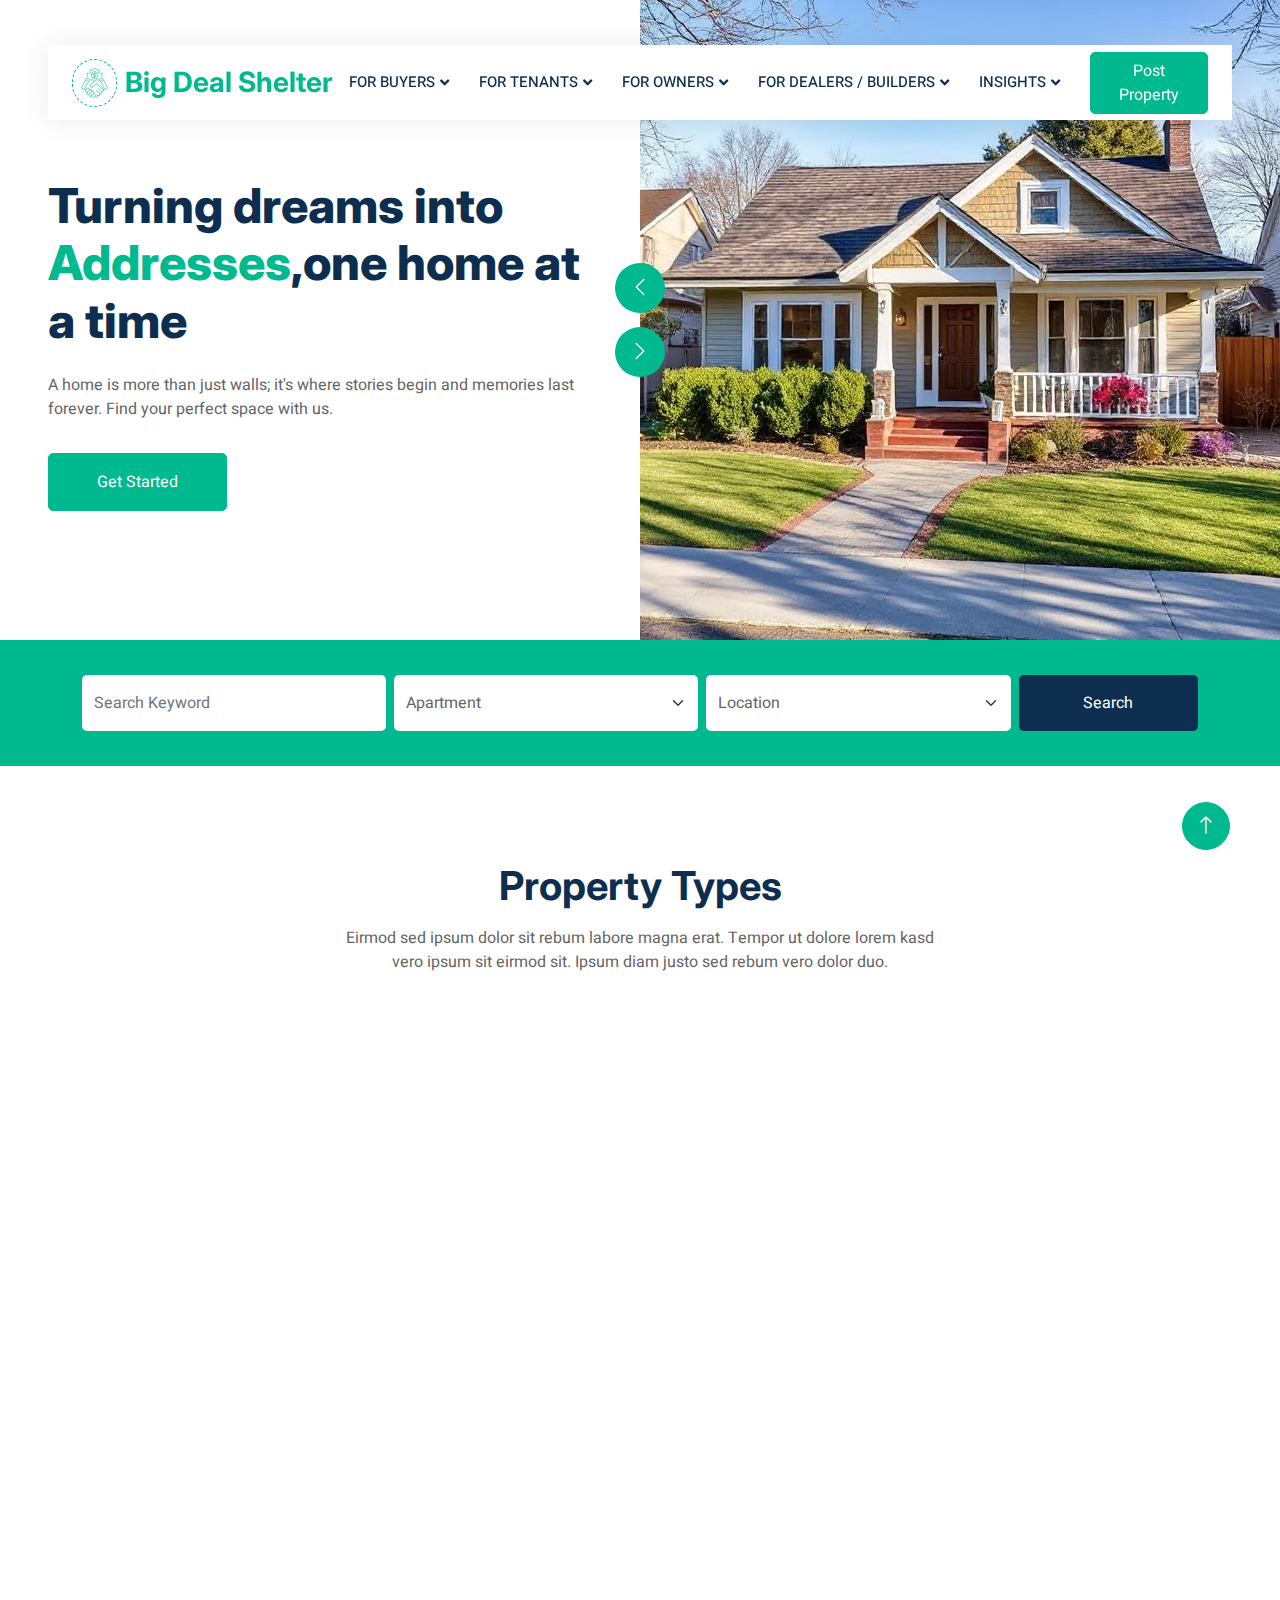
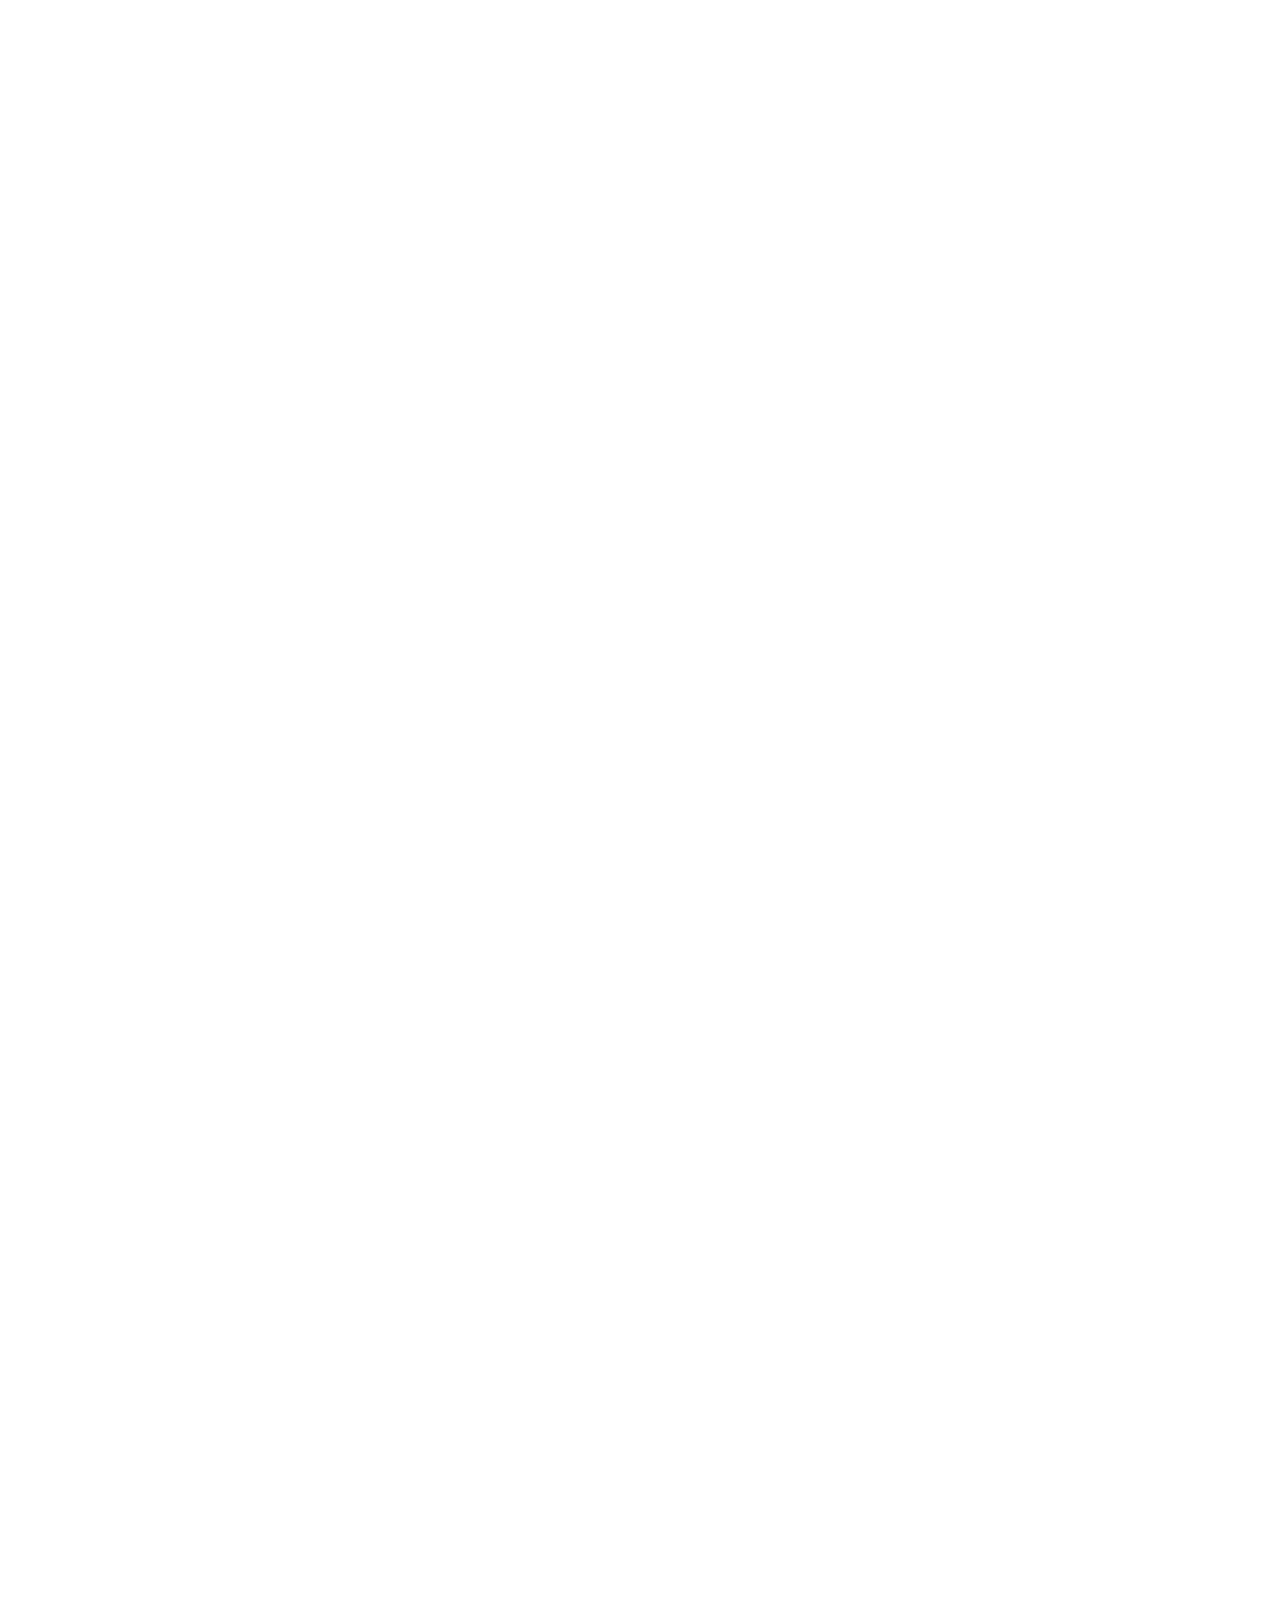
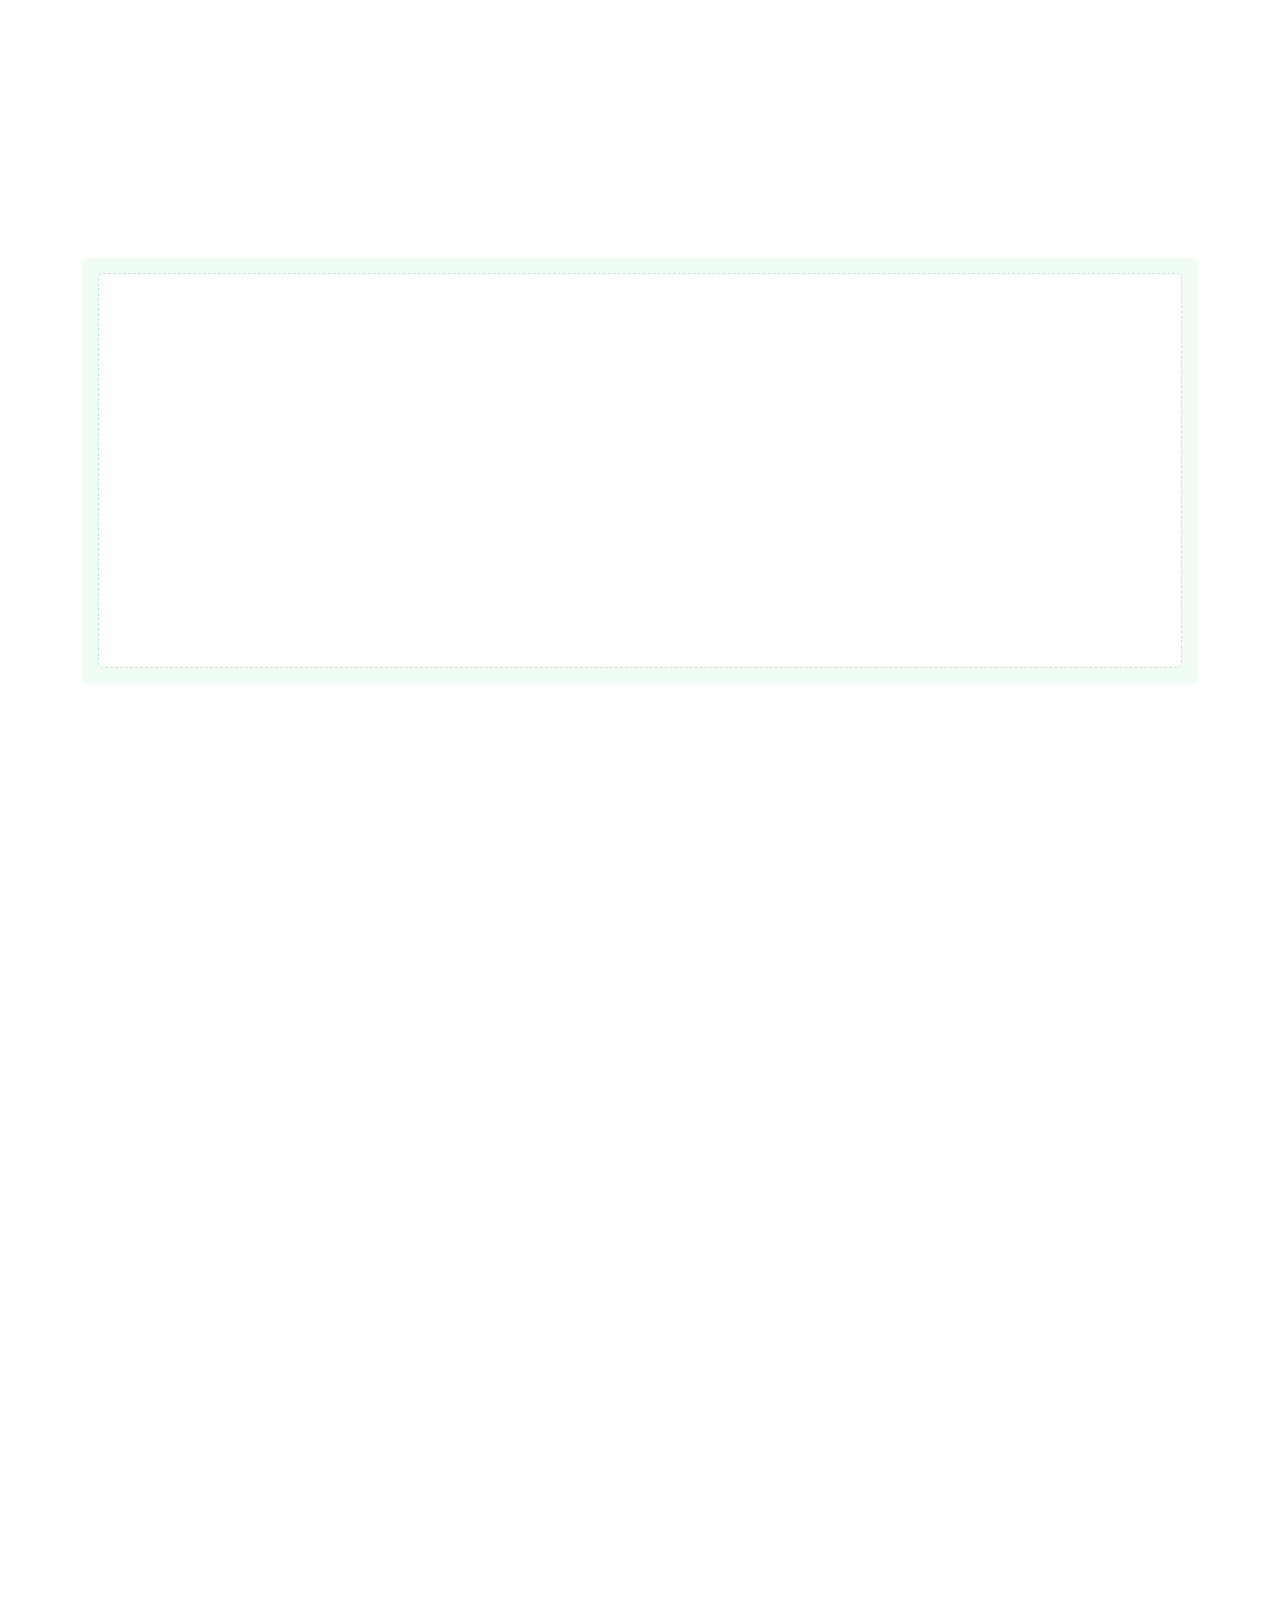
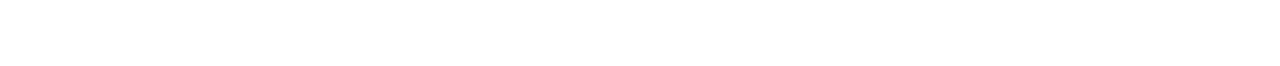
==== commit 02e6a72e: "Add files via upload" ====
--- a/index.html
+++ b/index.html
@@ -3,7 +3,7 @@
 
 <head>
     <meta charset="utf-8">
-    <title>Makaan - Real Estate HTML Template</title>
+    <title>Buy, Sell, Rent Property – Directly, Seamlessly, Hassle-Free!</title>
     <meta content="width=device-width, initial-scale=1.0" name="viewport">
     <meta content="" name="keywords">
     <meta content="" name="description">
@@ -49,7 +49,7 @@
                     <div class="icon p-2 me-2">
                         <img class="img-fluid" src="img/icon-deal.png" alt="Icon" style="width: 30px; height: 30px;">
                     </div>
-                    <h1 class="m-0 text-primary">Makaan</h1>
+                    <h3 class="m-0 text-primary">Big Deal Shelter</h3>
                 </a>
                 <button type="button" class="navbar-toggler" data-bs-toggle="collapse" data-bs-target="#navbarCollapse">
                     <span class="navbar-toggler-icon"></span>
@@ -58,13 +58,14 @@
                     <div class="navbar-nav ms-auto">
                         
                         <div class="nav-item dropdown">
-                            <a href="#" class="nav-link dropdown-toggle" data-bs-toggle="dropdown">Buy a Home</a>
+                            <a href="#" class="nav-link dropdown-toggle" data-bs-toggle="dropdown">For Buyers</a>
                             <div class="dropdown-menu rounded-0 m-0">
-                                <a href="property-list.html" class="dropdown-item">For by home</a>
-                                <a href="property-type.html" class="dropdown-item">Land/plots</a>
+                                <a href="property-list.html" class="dropdown-item">BUY HOME</a>
+                                <a href="property-type.html" class="dropdown-item">LAND/PLOTS</a>
                                 <a href="property-agent.html" class="dropdown-item">COMMERCIAL</a>
-                                <a href="property-agent.html" class="dropdown-item">INSIGHTS</a>
-                                <a href="property-agent.html" class="dropdown-item">ARTICLES & NEWS</a>
+                                <a href="property-agent.html" class="dropdown-item">POPULAR AREAS</a>
+								<a href="property-agent.html" class="dropdown-item">INSIGHTS</a>
+								<a href="property-agent.html" class="dropdown-item">ARTICLES & NEWS</a>
                                
                             </div>
                         </div>
@@ -113,7 +114,7 @@
                             </div>
                         </div>
                     </div>
-                    <a href="" class="btn btn-primary px-3 d-none d-lg-flex">Add Property</a>
+                    <a href="" class="btn btn-primary px-3 d-none d-lg-flex">Post Property</a>
                 </div>
             </nav>
         </div>
@@ -155,18 +156,322 @@
                             </div>
                             <div class="col-md-4">
                                 <select class="form-select border-0 py-3">
-                                    <option selected>Property Type</option>
-                                    <option value="1">Property Type 1</option>
-                                    <option value="2">Property Type 2</option>
-                                    <option value="3">Property Type 3</option>
+								  	<option selected>Apartment</option>
+	                                <option value="1">Villa</option>
+                                    <option value="2">Home</option>
+                                    <option value="3">Farmhouses</option>
+									<option value="3">Office</option>
+									<option value="3">Building</option>
+									<option value="3">Shop</option>
+									<option value="3">Garage</option>
+									<option value="custom">Custom</option>
                                 </select>
                             </div>
                             <div class="col-md-4">
                                 <select class="form-select border-0 py-3">
                                     <option selected>Location</option>
-                                    <option value="1">Location 1</option>
-                                    <option value="2">Location 2</option>
-                                    <option value="3">Location 3</option>
+
+                                    <option value="1"> Adoni </option>
+									<option value="1"> Agartala </option>
+									<option value="1"> Agra </option>
+									<option value="1"> Ahmedabad </option>
+									<option value="1"> Ahmednagar </option>
+									<option value="1"> Ahilyanagar </option>
+									<option value="1"> Aizawl </option>
+									<option value="1"> Ajmer </option>
+									<option value="1"> Akola </option>
+									<option value="1"> Alappuzha </option>
+									<option value="1"> Aligarh </option>
+									<option value="1"> Alwar </option>
+									<option value="1"> Amaravati </option>
+									<option value="1"> Ambala </option>
+									<option value="1"> Ambattur </option>
+									<option value="1"> Ambernath </option>
+									<option value="1"> Amravati </option>
+									<option value="1"> Amritsar </option>
+									<option value="1"> Amroha </option>
+									<option value="1"> Anand </option>
+									<option value="1"> Anantapur </option>
+									<option value="1"> Arrah </option>
+									<option value="1"> Asansol </option>
+									<option value="1"> Aurangabad </option>
+									<option value="1"> Sambhaji Nagar </option>
+									<option value="1"> Avadi </option>
+									<option value="1"> Bagaha </option>
+									<option value="1"> Baharampur </option>
+									<option value="1"> Bahraich </option>
+									<option value="1"> Bally </option>
+									<option value="1"> Baranagar </option>
+									<option value="1"> Barasat </option>
+									<option value="1"> Bardhaman </option>
+									<option value="1"> Bareilly </option>
+									<option value="1"> Bathinda </option>
+									<option value="1"> Begusarai </option>
+									<option value="1"> Belgaum </option>
+									<option value="1"> Bellary </option>
+									<option value="1"> Bengaluru </option>
+									<option value="1"> Berhampur </option>
+									<option value="1"> Bettiah </option>
+									<option value="1"> Bhagalpur </option>
+									<option value="1"> Bhalswa Jahangir Pur </option>
+									<option value="1"> Bharatpur </option>
+									<option value="1"> Bhatpara </option>
+									<option value="1"> Bhavnagar </option>
+									<option value="1"> Bhilai </option>
+									<option value="1"> Bhilwara </option>
+									<option value="1"> Bhimavaram </option>
+									<option value="1"> Bhind </option>
+									<option value="1"> Bhiwandi </option>
+									<option value="1"> Bhiwani </option>
+									<option value="1"> Bhopal </option>
+									<option value="1"> Bhubaneswar </option>
+									<option value="1"> Bhusawal </option>
+									<option value="1"> Bidar </option>
+									<option value="1"> Bidhan Nagar </option>
+									<option value="1"> Bihar Sharif </option>
+									<option value="1"> Bijapur </option>
+									<option value="1"> Bikaner </option>
+									<option value="1"> Bilaspur </option>
+									<option value="1"> Bokaro </option>
+									<option value="1"> Bulandshahr </option>
+									<option value="1"> Burhanpur </option>
+									<option value="1"> Buxar </option>
+									<option value="1"> Chandigarh </option>
+									<option value="1"> Chandrapur </option>
+									<option value="1"> Chapra </option>
+									<option value="1"> Chennai </option>
+									<option value="1"> Chittoor[17] </option>
+									<option value="1"> Coimbatore </option>
+									<option value="1"> Cuttack </option>
+									<option value="1"> Danapur </option>
+									<option value="1"> Darbhanga </option>
+									<option value="1"> Davanagere </option>
+									<option value="1"> Dehradun </option>
+									<option value="1"> Dehri </option>
+									<option value="1"> Delhi </option>
+									<option value="1"> Deoghar </option>
+									<option value="1"> Dewas </option>
+									<option value="1"> Dhanbad </option>
+									<option value="1"> Dharmavaram </option>
+									<option value="1"> Dhule </option>
+									<option value="1"> Dindigul </option>
+									<option value="1"> Durg </option>
+									<option value="1"> Durgapur </option>
+									<option value="1"> Eluru </option>
+									<option value="1"> Erode[10] </option>
+									<option value="1"> Etawah </option>
+									<option value="1"> Faridabad </option>
+									<option value="1"> Farrukhabad </option>
+									<option value="1"> Fatehpur </option>
+									<option value="1"> Firozabad </option>
+									<option value="1"> Gandhidham </option>
+									<option value="1"> Gandhinagar </option>
+									<option value="1"> Gaya </option>
+									<option value="1"> Ghaziabad </option>
+									<option value="1"> Gopalpur </option>
+									<option value="1"> Gorakhpur </option>
+									<option value="1"> Gudivada </option>
+									<option value="1"> Gulbarga </option>
+									<option value="1"> Guna </option>
+									<option value="1"> Guntakal </option>
+									<option value="1"> Guntur[8] </option>
+									<option value="1"> Gurgaon </option>
+									<option value="1"> Guwahati </option>
+									<option value="1"> Gwalior </option>
+									<option value="1"> Hajipur </option>
+									<option value="1"> Haldia </option>
+									<option value="1"> Hapur </option>
+									<option value="1"> Haridwar </option>
+									<option value="1"> Hindupur </option>
+									<option value="1"> Hospet </option>
+									<option value="1"> Howrah </option>
+									<option value="1"> Hubballi-Dharwad </option>
+									<option value="1"> Hugli and Chinsurah </option>
+									<option value="1"> Hyderabad </option>
+									<option value="1"> Ichalkaranji </option>
+									<option value="1"> Imphal </option>
+									<option value="1"> Indore </option>
+									<option value="1"> Jabalpur </option>
+									<option value="1"> Jaipur </option>
+									<option value="1"> Jalandhar </option>
+									<option value="1"> Jalgaon </option>
+									<option value="1"> Jalna </option>
+									<option value="1"> Jamalpur </option>
+									<option value="1"> Jammu </option>
+									<option value="1"> Jamnagar </option>
+									<option value="1"> Jamshedpur </option>
+									<option value="1"> Jaunpur </option>
+									<option value="1"> Jehanabad </option>
+									<option value="1"> Jhansi </option>
+									<option value="1"> Jodhpur </option>
+									<option value="1"> Junagadh </option>
+									<option value="1"> Kadapa </option>
+									<option value="1"> Kakinada </option>
+									<option value="1"> Kalyan-Dombivali </option>
+									<option value="1"> Kamarhati </option>
+									<option value="1"> Kanpur </option>
+									<option value="1"> Karaikudi </option>
+									<option value="1"> Karawal Nagar </option>
+									<option value="1"> Karimnagar </option>
+									<option value="1"> Karnal </option>
+									<option value="1"> Katihar </option>
+									<option value="1"> Kavali </option>
+									<option value="1"> Khammam </option>
+									<option value="1"> Khandwa </option>
+									<option value="1"> Kharagpur </option>
+									<option value="1"> Khora </option>
+									<option value="1"> Kirari Suleman Nagar </option>
+									<option value="1"> Kishanganj </option>
+									<option value="1"> Kochi </option>
+									<option value="1"> Kolhapur </option>
+									<option value="1"> Kolkata </option>
+									<option value="1"> Kollam </option>
+									<option value="1"> Korba </option>
+									<option value="1"> Kota </option>
+									<option value="1"> Kottayam </option>
+									<option value="1"> Kozhikode </option>
+									<option value="1"> Kulti </option>
+									<option value="1"> Kurnool </option>
+									<option value="1"> Latur </option>
+									<option value="1"> Loni </option>
+									<option value="1"> Lucknow </option>
+									<option value="1"> Ludhiana </option>
+									<option value="1"> Machilipatnam </option>
+									<option value="1"> Madanapalle </option>
+									<option value="1"> Madhyamgram </option>
+									<option value="1"> Madurai </option>
+									<option value="1"> Mahesana </option>
+									<option value="1"> Maheshtala </option>
+									<option value="1"> Malda </option>
+									<option value="1"> Malegaon </option>
+									<option value="1"> Mangalore </option>
+									<option value="1"> Mango </option>
+									<option value="1"> Mathura </option>
+									<option value="1"> Mau </option>
+									<option value="1"> Meerut </option>
+									<option value="1"> Mira-Bhayandar </option>
+									<option value="1"> Miryalaguda </option>
+									<option value="1"> Mirzapur </option>
+									<option value="1"> Moradabad </option>
+									<option value="1"> Morena </option>
+									<option value="1"> Morvi </option>
+									<option value="1"> Motihari </option>
+									<option value="1"> Mumbai </option>
+									<option value="1"> Munger </option>
+									<option value="1"> Murwara </option>
+									<option value="1"> Muzaffarnagar </option>
+									<option value="1"> Muzaffarpur </option>
+									<option value="1"> Mysore </option>
+									<option value="1"> Nadiad </option>
+									<option value="1"> Nagarcoil </option>
+									<option value="1"> Nagpur </option>
+									<option value="1"> Naihati </option>
+									<option value="1"> Nanded </option>
+									<option value="1"> Nandyal </option>
+									<option value="1"> Nangloi Jat </option>
+									<option value="1"> Narasaraopet </option>
+									<option value="1"> Nashik </option>
+									<option value="1"> Navi Mumbai </option>
+									<option value="1"> Navi Mumbai Panvel Raigad </option>
+									<option value="1"> Nellore[9] </option>
+									<option value="1"> New Delhi </option>
+									<option value="1"> Nizamabad </option>
+									<option value="1"> Noida </option>
+									<option value="1"> North Dumdum </option>
+									<option value="1"> Ongole </option>
+									<option value="1"> Orai </option>
+									<option value="1"> Ozhukarai </option>
+									<option value="1"> Pali </option>
+									<option value="1"> Pallavaram </option>
+									<option value="1"> Panchkula </option>
+									<option value="1"> Panihati </option>
+									<option value="1"> Panipat </option>
+									<option value="1"> Panvel </option>
+									<option value="1"> Parbhani </option>
+									<option value="1"> Patiala </option>
+									<option value="1"> Patna </option>
+									<option value="1"> Pimpri-Chinchwad </option>
+									<option value="1"> Prayagraj </option>
+									<option value="1"> Proddatur </option>
+									<option value="1"> Puducherry </option>
+									<option value="1"> Pune </option>
+									<option value="1"> Purnia </option>
+									<option value="1"> Rae Bareli </option>
+									<option value="1"> Raichur </option>
+									<option value="1"> Raiganj </option>
+									<option value="1"> Raipur </option>
+									<option value="1"> Rajahmundry[11][12] </option>
+									<option value="1"> Rajkot </option>
+									<option value="1"> Rajpur Sonarpur </option>
+									<option value="1"> Ramagundam[16] </option>
+									<option value="1"> Rampur </option>
+									<option value="1"> Ranchi </option>
+									<option value="1"> Ratlam </option>
+									<option value="1"> Raurkela Industrial Township </option>
+									<option value="1"> Rewa </option>
+									<option value="1"> Rohtak </option>
+									<option value="1"> Rourkela </option>
+									<option value="1"> Rourkela </option>
+									<option value="1"> Sagar </option>
+									<option value="1"> Saharanpur </option>
+									<option value="1"> Saharsa </option>
+									<option value="1"> Salem </option>
+									<option value="1"> Sambalpur </option>
+									<option value="1"> Sambalpur </option>
+									<option value="1"> Sambhal </option>
+									<option value="1"> Sangli-Miraj & Kupwad </option>
+									<option value="1"> Sasaram </option>
+									<option value="1"> Satara </option>
+									<option value="1"> Satna </option>
+									<option value="1"> Secunderabad </option>
+									<option value="1"> Serampore </option>
+									<option value="1"> Shahjahanpur </option>
+									<option value="1"> Shimla </option>
+									<option value="1"> Shivamogga </option>
+									<option value="1"> Shivpuri </option>
+									<option value="1"> Sikar </option>
+									<option value="1"> Siliguri </option>
+									<option value="1"> Singrauli </option>
+									<option value="1"> Sirsa </option>
+									<option value="1"> Siwan </option>
+									<option value="1"> Solapur </option>
+									<option value="1"> Sonipat </option>
+									<option value="1"> South Dumdum </option>
+									<option value="1"> Sri Ganganagar </option>
+									<option value="1"> Srikakulam </option>
+									<option value="1"> Srinagar </option>
+									<option value="1"> Sultan Pur Majra </option>
+									<option value="1"> Surat </option>
+									<option value="1"> Surendranagar Dudhrej </option>
+									<option value="1"> Suryapet </option>
+									<option value="1"> Tadepalligudem </option>
+									<option value="1"> Tadipatri </option>
+									<option value="1"> Tenali </option>
+									<option value="1"> Thane </option>
+									<option value="1"> Thanjavur </option>
+									<option value="1"> Thiruvananthapuram </option>
+									<option value="1"> Thoothukudi </option>
+									<option value="1"> Thrissur </option>
+									<option value="1"> Tiruchirappalli[6] </option>
+									<option value="1"> Tirunelveli </option>
+									<option value="1"> Tirupati[13] </option>
+									<option value="1"> Tiruppur </option>
+									<option value="1"> Tiruvottiyur </option>
+									<option value="1"> Tumkur </option>
+									<option value="1"> Udaipur </option>
+									<option value="1"> Ujjain </option>
+									<option value="1"> Ulhasnagar </option>
+									<option value="1"> Uluberia </option>
+									<option value="1"> Unnao </option>
+									<option value="1"> Vadodara </option>
+									<option value="1"> Varanasi </option>
+									<option value="1"> Vasai-Virar </option>
+									<option value="1"> Vellore </option>
+									<option value="1"> Vijayanagaram </option>
+									<option value="1"> Vijayawada </option>
+									<option value="1"> Visakhapatnam </option>
+									<option value="1"> Warangal[7] </option>
+									<option value="1"> Yamunanagar </option>
                                 </select>
                             </div>
                         </div>
@@ -840,7 +1145,7 @@
                 <div class="copyright">
                     <div class="row">
                         <div class="col-md-6 text-center text-md-start mb-3 mb-md-0">
-                            &copy; <a class="border-bottom" href="#">Your Site Name</a>, All Right Reserved. 
+                            &copy; <a class="border-bottom" href="#">Big Deal Shleter</a>, All Right Reserved. 
 							
 							<!--/*** This template is free as long as you keep the footer author’s credit link/attribution link/backlink. If you'd like to use the template without the footer author’s credit link/attribution link/backlink, you can purchase the Credit Removal License from "https://htmlcodex.com/credit-removal". Thank you for your support. ***/-->
 							Designed By <a class="border-bottom" href="https://htmlcodex.com">HTML Codex</a>
--- a/css/style.css
+++ b/css/style.css
@@ -0,0 +1,440 @@
+/********** Template CSS **********/
+:root {
+    --primary: #00B98E;
+    --secondary: #FF6922;
+    --light: #EFFDF5;
+    --dark: #0E2E50;
+}
+
+.back-to-top {
+    position: fixed;
+    display: none;
+    right: 50px;
+    bottom: 50px;
+    z-index: 99;
+}
+
+
+/*** Spinner ***/
+#spinner {
+    opacity: 0;
+    visibility: hidden;
+    transition: opacity .5s ease-out, visibility 0s linear .5s;
+    z-index: 99999;
+}
+
+#spinner.show {
+    transition: opacity .5s ease-out, visibility 0s linear 0s;
+    visibility: visible;
+    opacity: 1;
+}
+
+
+/*** Button ***/
+.btn {
+    transition: .5s;
+}
+
+.btn.btn-primary,
+.btn.btn-secondary {
+    color: #FFFFFF;
+}
+
+.btn-square {
+    width: 38px;
+    height: 38px;
+}
+
+.btn-sm-square {
+    width: 32px;
+    height: 32px;
+}
+
+.btn-lg-square {
+    width: 48px;
+    height: 48px;
+}
+
+.btn-square,
+.btn-sm-square,
+.btn-lg-square {
+    padding: 0;
+    display: flex;
+    align-items: center;
+    justify-content: center;
+    font-weight: normal;
+    border-radius: 50px;
+}
+
+
+/*** Navbar ***/
+.nav-bar {
+    position: relative;
+    margin-top: 45px;
+    padding: 0 3rem;
+    transition: .5s;
+    z-index: 9999;
+}
+
+.nav-bar.sticky-top {
+    position: sticky;
+    padding: 0;
+    z-index: 9999;
+}
+
+.navbar {
+    box-shadow: 0 0 30px rgba(0, 0, 0, .08);
+}
+
+.navbar .dropdown-toggle::after {
+    border: none;
+    content: "\f107";
+    font-family: "Font Awesome 5 Free";
+    font-weight: 900;
+    vertical-align: middle;
+    margin-left: 5px;
+    transition: .5s;
+}
+
+.navbar .dropdown-toggle[aria-expanded=true]::after {
+    transform: rotate(-180deg);
+}
+
+.navbar-light .navbar-nav .nav-link {
+    margin-right: 30px;
+    padding: 25px 0;
+    color: #FFFFFF;
+    font-size: 15px;
+    text-transform: uppercase;
+    outline: none;
+}
+
+.navbar-light .navbar-nav .nav-link:hover,
+.navbar-light .navbar-nav .nav-link.active {
+    color: var(--primary);
+}
+
+@media (max-width: 991.98px) {
+    .nav-bar {
+        margin: 0;
+        padding: 0;
+    }
+
+    .navbar-light .navbar-nav .nav-link  {
+        margin-right: 0;
+        padding: 10px 0;
+    }
+
+    .navbar-light .navbar-nav {
+        border-top: 1px solid #EEEEEE;
+    }
+}
+
+.navbar-light .navbar-brand {
+    height: 75px;
+}
+
+.navbar-light .navbar-nav .nav-link {
+    color: var(--dark);
+    font-weight: 500;
+}
+
+@media (min-width: 992px) {
+    .navbar .nav-item .dropdown-menu {
+        display: block;
+        top: 100%;
+        margin-top: 0;
+        transform: rotateX(-75deg);
+        transform-origin: 0% 0%;
+        opacity: 0;
+        visibility: hidden;
+        transition: .5s;
+        
+    }
+
+    .navbar .nav-item:hover .dropdown-menu {
+        transform: rotateX(0deg);
+        visibility: visible;
+        transition: .5s;
+        opacity: 1;
+    }
+}
+
+
+/*** Header ***/
+@media (min-width: 992px) {
+    .header {
+        margin-top: -120px;
+    }
+}
+
+.header-carousel .owl-nav {
+    position: absolute;
+    top: 50%;
+    left: -25px;
+    transform: translateY(-50%);
+    display: flex;
+    flex-direction: column;
+}
+
+.header-carousel .owl-nav .owl-prev,
+.header-carousel .owl-nav .owl-next {
+    margin: 7px 0;
+    width: 50px;
+    height: 50px;
+    display: flex;
+    align-items: center;
+    justify-content: center;
+    color: #FFFFFF;
+    background: var(--primary);
+    border-radius: 40px;
+    font-size: 20px;
+    transition: .5s;
+}
+
+.header-carousel .owl-nav .owl-prev:hover,
+.header-carousel .owl-nav .owl-next:hover {
+    background: var(--dark);
+}
+
+@media (max-width: 768px) {
+    .header-carousel .owl-nav {
+        left: 25px;
+    }
+}
+
+.breadcrumb-item + .breadcrumb-item::before {
+    color: #DDDDDD;
+}
+
+
+/*** Icon ***/
+.icon {
+    padding: 15px;
+    display: inline-flex;
+    align-items: center;
+    justify-content: center;
+    background: #FFFFFF !important;
+    border-radius: 50px;
+    border: 1px dashed var(--primary) !important;
+}
+
+
+/*** About ***/
+.about-img img {
+    position: relative;
+    z-index: 2;
+}
+
+.about-img::before {
+    position: absolute;
+    content: "";
+    top: 0;
+    left: -50%;
+    width: 100%;
+    height: 100%;
+    background: var(--primary);
+    transform: skew(20deg);
+    z-index: 1;
+}
+
+
+/*** Category ***/
+.cat-item div {
+    background: #FFFFFF;
+    border: 1px dashed rgba(0, 185, 142, .3);
+    transition: .5s;
+}
+
+.cat-item:hover div {
+    background: var(--primary);
+    border-color: transparent;
+}
+
+.cat-item div * {
+    transition: .5s;
+}
+
+.cat-item:hover div * {
+    color: #FFFFFF !important;
+}
+
+
+/*** Property List ***/
+.nav-pills .nav-item .btn {
+    color: var(--dark);
+}
+
+.nav-pills .nav-item .btn:hover,
+.nav-pills .nav-item .btn.active {
+    color: #FFFFFF;
+}
+
+.property-item {
+    box-shadow: 0 0 30px rgba(0, 0, 0, .08);
+}
+
+.property-item img {
+    transition: .5s;
+}
+
+.property-item:hover img {
+    transform: scale(1.1);
+}
+
+.property-item .border-top {
+    border-top: 1px dashed rgba(0, 185, 142, .3) !important;
+}
+
+.property-item .border-end {
+    border-right: 1px dashed rgba(0, 185, 142, .3) !important;
+}
+
+
+/*** Team ***/
+.team-item {
+    box-shadow: 0 0 30px rgba(0, 0, 0, .08);
+    transition: .5s;
+}
+
+.team-item .btn {
+    color: var(--primary);
+    background: #FFFFFF;
+    box-shadow: 0 0 30px rgba(0, 0, 0, .15);
+}
+
+.team-item .btn:hover {
+    color: #FFFFFF;
+    background: var(--primary);
+}
+
+.team-item:hover {
+    border-color: var(--secondary) !important;
+}
+
+.team-item:hover .bg-primary {
+    background: var(--secondary) !important;
+}
+
+.team-item:hover .bg-primary i {
+    color: var(--secondary) !important;
+}
+
+
+/*** Testimonial ***/
+.testimonial-carousel {
+    padding-left: 1.5rem;
+    padding-right: 1.5rem;
+}
+
+@media (min-width: 576px) {
+    .testimonial-carousel {
+        padding-left: 4rem;
+        padding-right: 4rem;
+    }
+}
+
+.testimonial-carousel .testimonial-item .border {
+    border: 1px dashed rgba(0, 185, 142, .3) !important;
+}
+
+.testimonial-carousel .owl-nav {
+    position: absolute;
+    width: 100%;
+    height: 40px;
+    top: calc(50% - 20px);
+    left: 0;
+    display: flex;
+    justify-content: space-between;
+    z-index: 1;
+}
+
+.testimonial-carousel .owl-nav .owl-prev,
+.testimonial-carousel .owl-nav .owl-next {
+    position: relative;
+    width: 40px;
+    height: 40px;
+    display: flex;
+    align-items: center;
+    justify-content: center;
+    color: #FFFFFF;
+    background: var(--primary);
+    border-radius: 40px;
+    font-size: 20px;
+    transition: .5s;
+}
+
+.testimonial-carousel .owl-nav .owl-prev:hover,
+.testimonial-carousel .owl-nav .owl-next:hover {
+    background: var(--dark);
+}
+
+
+/*** Footer ***/
+.footer .btn.btn-social {
+    margin-right: 5px;
+    width: 35px;
+    height: 35px;
+    display: flex;
+    align-items: center;
+    justify-content: center;
+    color: var(--light);
+    border: 1px solid rgba(255,255,255,0.5);
+    border-radius: 35px;
+    transition: .3s;
+}
+
+.footer .btn.btn-social:hover {
+    color: var(--primary);
+    border-color: var(--light);
+}
+
+.footer .btn.btn-link {
+    display: block;
+    margin-bottom: 5px;
+    padding: 0;
+    text-align: left;
+    font-size: 15px;
+    font-weight: normal;
+    text-transform: capitalize;
+    transition: .3s;
+}
+
+.footer .btn.btn-link::before {
+    position: relative;
+    content: "\f105";
+    font-family: "Font Awesome 5 Free";
+    font-weight: 900;
+    margin-right: 10px;
+}
+
+.footer .btn.btn-link:hover {
+    letter-spacing: 1px;
+    box-shadow: none;
+}
+
+.footer .form-control {
+    border-color: rgba(255,255,255,0.5);
+}
+
+.footer .copyright {
+    padding: 25px 0;
+    font-size: 15px;
+    border-top: 1px solid rgba(256, 256, 256, .1);
+}
+
+.footer .copyright a {
+    color: var(--light);
+}
+
+.footer .footer-menu a {
+    margin-right: 15px;
+    padding-right: 15px;
+    border-right: 1px solid rgba(255, 255, 255, .1);
+}
+
+.footer .footer-menu a:last-child {
+    margin-right: 0;
+    padding-right: 0;
+    border-right: none;
+}